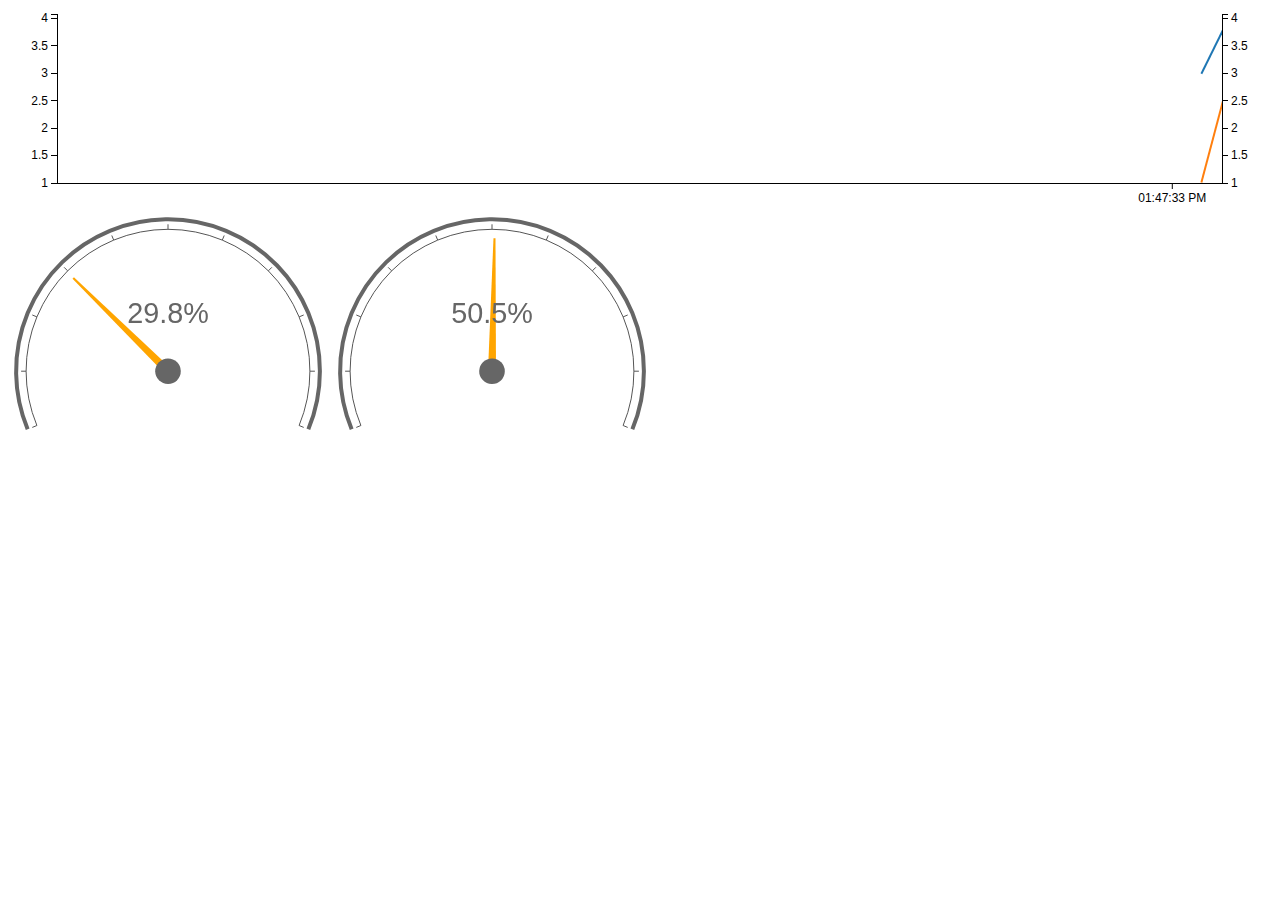
==== graphsample.html @ 5fa512af "initial commit" ====
<html>
    <head>
        <script src="https://ajax.googleapis.com/ajax/libs/jquery/1.11.1/jquery.min.js"></script>
        <script src="js/d3.min.js"></script>
        <script src="js/epoch.min.js"></script>
        <link rel="stylesheet" type="text/css" href="css/epoch.min.css">
        <style>
            .gauges .epoch {
                display: inline-block;
            }
        </style>
    </head>
    <body>
        <div id="area" class="epoch category10" style="height: 200px;"></div>
        <div class="gauges">
            <div id="gaugeChart"  class="epoch gauge-large" style="position: relative;"></div>
            <div id="gaugeChart2" class="epoch gauge-large" style="position: relative;"></div>
        </div>

        <script>
            <!-- line graph  -->
            idx = ((new Date()).getTime()/1000)|0;
            var data = [
              { label: 'Layer 1', values: [ {time: idx, y: 3}/*,{time: idx+1, y: 2}*/] },
              { label: 'Layer 2', values: [ {time: idx, y: 1}/*{time: idx+1, y: 3}*/] }
            ];
            
            var areaChartInstance = $('#area').epoch({
                type: 'time.line',
                data: data,
                axes: ['left', 'right', 'bottom']
            });
            
            var idx = 3;
            var nextData;
            
            function addData() {
                idx = ((new Date()).getTime()/1000)|0;
                //console.log("idx",idx);
                nextData = [
                   {time: idx, y: Math.random()*10},{time: idx, y: Math.random()*10}
                ];
                //console.dir(nextData[0]);
                areaChartInstance.push(nextData);    
            
                setTimeout(function() {
                    addData();
                },500);
            }
            addData();

            <!-- left hand side gauge  -->
            gaugeChartInstance = $('#gaugeChart').epoch({
              type: 'time.gauge',
              value: 0.5
            });
        
            var nextValue;
            function addValue() {
                nextValue = Math.random();
                gaugeChartInstance.push(nextValue);    
                setTimeout(function() {
                    addValue();
                }, 500);
            }
            addValue();

            <!-- right hand side gauge  -->
            gaugeChartInstance2 = $('#gaugeChart2').epoch({
              type: 'time.gauge',
              value: 0.5
            });
        
            var nextValue2;
            function addValue2() {
                nextValue2 = Math.random();
                gaugeChartInstance2.push(nextValue2);    
                setTimeout(function() {
                    addValue2();
                }, 500);
            }
            addValue2();
        </script>
    </body>
</html>
---- css/epoch.min.css ----
.epoch .axis path,.epoch .axis line{shape-rendering:crispEdges;}.epoch .axis.canvas .tick line{shape-rendering:geometricPrecision;}div#_canvas_css_reference{width:0;height:0;position:absolute;top:-1000px;left:-1000px;}div#_canvas_css_reference svg{position:absolute;width:0;height:0;top:-1000px;left:-1000px;}.epoch{font-family:"Helvetica Neue",Helvetica,Arial,sans-serif;font-size:12pt;}.epoch .axis path,.epoch .axis line{fill:none;stroke:#000;}.epoch .axis .tick text{font-size:9pt;}.epoch .line{fill:none;stroke-width:2px;}.epoch.sparklines .line{stroke-width:1px;}.epoch .area{stroke:none;}.epoch .arc.pie{stroke:#fff;stroke-width:1.5px;}.epoch .arc.pie text{stroke:none;fill:white;font-size:9pt;}.epoch .gauge-labels .value{text-anchor:middle;font-size:140%;fill:#666;}.epoch.gauge-tiny{width:120px;height:90px;}.epoch.gauge-tiny .gauge-labels .value{font-size:80%;}.epoch.gauge-tiny .gauge .arc.outer{stroke-width:2px;}.epoch.gauge-small{width:180px;height:135px;}.epoch.gauge-small .gauge-labels .value{font-size:120%;}.epoch.gauge-small .gauge .arc.outer{stroke-width:3px;}.epoch.gauge-medium{width:240px;height:180px;}.epoch.gauge-medium .gauge .arc.outer{stroke-width:3px;}.epoch.gauge-large{width:320px;height:240px;}.epoch.gauge-large .gauge-labels .value{font-size:180%;}.epoch .gauge .arc.outer{stroke-width:4px;stroke:#666;}.epoch .gauge .arc.inner{stroke-width:1px;stroke:#555;}.epoch .gauge .tick{stroke-width:1px;stroke:#555;}.epoch .gauge .needle{fill:orange;}.epoch .gauge .needle-base{fill:#666;}.epoch div.ref.category1,.epoch.category10 div.ref.category1{background-color:#1f77b4;}.epoch .category1 .line,.epoch.category10 .category1 .line{stroke:#1f77b4;}.epoch .category1 .area,.epoch .category1 .dot,.epoch.category10 .category1 .area,.epoch.category10 .category1 .dot{fill:#1f77b4;stroke:rgba(0, 0, 0, 0);}.epoch .arc.category1 path,.epoch.category10 .arc.category1 path{fill:#1f77b4;}.epoch .bar.category1,.epoch.category10 .bar.category1{fill:#1f77b4;}.epoch div.ref.category2,.epoch.category10 div.ref.category2{background-color:#ff7f0e;}.epoch .category2 .line,.epoch.category10 .category2 .line{stroke:#ff7f0e;}.epoch .category2 .area,.epoch .category2 .dot,.epoch.category10 .category2 .area,.epoch.category10 .category2 .dot{fill:#ff7f0e;stroke:rgba(0, 0, 0, 0);}.epoch .arc.category2 path,.epoch.category10 .arc.category2 path{fill:#ff7f0e;}.epoch .bar.category2,.epoch.category10 .bar.category2{fill:#ff7f0e;}.epoch div.ref.category3,.epoch.category10 div.ref.category3{background-color:#2ca02c;}.epoch .category3 .line,.epoch.category10 .category3 .line{stroke:#2ca02c;}.epoch .category3 .area,.epoch .category3 .dot,.epoch.category10 .category3 .area,.epoch.category10 .category3 .dot{fill:#2ca02c;stroke:rgba(0, 0, 0, 0);}.epoch .arc.category3 path,.epoch.category10 .arc.category3 path{fill:#2ca02c;}.epoch .bar.category3,.epoch.category10 .bar.category3{fill:#2ca02c;}.epoch div.ref.category4,.epoch.category10 div.ref.category4{background-color:#d62728;}.epoch .category4 .line,.epoch.category10 .category4 .line{stroke:#d62728;}.epoch .category4 .area,.epoch .category4 .dot,.epoch.category10 .category4 .area,.epoch.category10 .category4 .dot{fill:#d62728;stroke:rgba(0, 0, 0, 0);}.epoch .arc.category4 path,.epoch.category10 .arc.category4 path{fill:#d62728;}.epoch .bar.category4,.epoch.category10 .bar.category4{fill:#d62728;}.epoch div.ref.category5,.epoch.category10 div.ref.category5{background-color:#9467bd;}.epoch .category5 .line,.epoch.category10 .category5 .line{stroke:#9467bd;}.epoch .category5 .area,.epoch .category5 .dot,.epoch.category10 .category5 .area,.epoch.category10 .category5 .dot{fill:#9467bd;stroke:rgba(0, 0, 0, 0);}.epoch .arc.category5 path,.epoch.category10 .arc.category5 path{fill:#9467bd;}.epoch .bar.category5,.epoch.category10 .bar.category5{fill:#9467bd;}.epoch div.ref.category6,.epoch.category10 div.ref.category6{background-color:#8c564b;}.epoch .category6 .line,.epoch.category10 .category6 .line{stroke:#8c564b;}.epoch .category6 .area,.epoch .category6 .dot,.epoch.category10 .category6 .area,.epoch.category10 .category6 .dot{fill:#8c564b;stroke:rgba(0, 0, 0, 0);}.epoch .arc.category6 path,.epoch.category10 .arc.category6 path{fill:#8c564b;}.epoch .bar.category6,.epoch.category10 .bar.category6{fill:#8c564b;}.epoch div.ref.category7,.epoch.category10 div.ref.category7{background-color:#e377c2;}.epoch .category7 .line,.epoch.category10 .category7 .line{stroke:#e377c2;}.epoch .category7 .area,.epoch .category7 .dot,.epoch.category10 .category7 .area,.epoch.category10 .category7 .dot{fill:#e377c2;stroke:rgba(0, 0, 0, 0);}.epoch .arc.category7 path,.epoch.category10 .arc.category7 path{fill:#e377c2;}.epoch .bar.category7,.epoch.category10 .bar.category7{fill:#e377c2;}.epoch div.ref.category8,.epoch.category10 div.ref.category8{background-color:#7f7f7f;}.epoch .category8 .line,.epoch.category10 .category8 .line{stroke:#7f7f7f;}.epoch .category8 .area,.epoch .category8 .dot,.epoch.category10 .category8 .area,.epoch.category10 .category8 .dot{fill:#7f7f7f;stroke:rgba(0, 0, 0, 0);}.epoch .arc.category8 path,.epoch.category10 .arc.category8 path{fill:#7f7f7f;}.epoch .bar.category8,.epoch.category10 .bar.category8{fill:#7f7f7f;}.epoch div.ref.category9,.epoch.category10 div.ref.category9{background-color:#bcbd22;}.epoch .category9 .line,.epoch.category10 .category9 .line{stroke:#bcbd22;}.epoch .category9 .area,.epoch .category9 .dot,.epoch.category10 .category9 .area,.epoch.category10 .category9 .dot{fill:#bcbd22;stroke:rgba(0, 0, 0, 0);}.epoch .arc.category9 path,.epoch.category10 .arc.category9 path{fill:#bcbd22;}.epoch .bar.category9,.epoch.category10 .bar.category9{fill:#bcbd22;}.epoch div.ref.category10,.epoch.category10 div.ref.category10{background-color:#17becf;}.epoch .category10 .line,.epoch.category10 .category10 .line{stroke:#17becf;}.epoch .category10 .area,.epoch .category10 .dot,.epoch.category10 .category10 .area,.epoch.category10 .category10 .dot{fill:#17becf;stroke:rgba(0, 0, 0, 0);}.epoch .arc.category10 path,.epoch.category10 .arc.category10 path{fill:#17becf;}.epoch .bar.category10,.epoch.category10 .bar.category10{fill:#17becf;}.epoch.category20 div.ref.category1{background-color:#1f77b4;}.epoch.category20 .category1 .line{stroke:#1f77b4;}.epoch.category20 .category1 .area,.epoch.category20 .category1 .dot{fill:#1f77b4;stroke:rgba(0, 0, 0, 0);}.epoch.category20 .arc.category1 path{fill:#1f77b4;}.epoch.category20 .bar.category1{fill:#1f77b4;}.epoch.category20 div.ref.category2{background-color:#aec7e8;}.epoch.category20 .category2 .line{stroke:#aec7e8;}.epoch.category20 .category2 .area,.epoch.category20 .category2 .dot{fill:#aec7e8;stroke:rgba(0, 0, 0, 0);}.epoch.category20 .arc.category2 path{fill:#aec7e8;}.epoch.category20 .bar.category2{fill:#aec7e8;}.epoch.category20 div.ref.category3{background-color:#ff7f0e;}.epoch.category20 .category3 .line{stroke:#ff7f0e;}.epoch.category20 .category3 .area,.epoch.category20 .category3 .dot{fill:#ff7f0e;stroke:rgba(0, 0, 0, 0);}.epoch.category20 .arc.category3 path{fill:#ff7f0e;}.epoch.category20 .bar.category3{fill:#ff7f0e;}.epoch.category20 div.ref.category4{background-color:#ffbb78;}.epoch.category20 .category4 .line{stroke:#ffbb78;}.epoch.category20 .category4 .area,.epoch.category20 .category4 .dot{fill:#ffbb78;stroke:rgba(0, 0, 0, 0);}.epoch.category20 .arc.category4 path{fill:#ffbb78;}.epoch.category20 .bar.category4{fill:#ffbb78;}.epoch.category20 div.ref.category5{background-color:#2ca02c;}.epoch.category20 .category5 .line{stroke:#2ca02c;}.epoch.category20 .category5 .area,.epoch.category20 .category5 .dot{fill:#2ca02c;stroke:rgba(0, 0, 0, 0);}.epoch.category20 .arc.category5 path{fill:#2ca02c;}.epoch.category20 .bar.category5{fill:#2ca02c;}.epoch.category20 div.ref.category6{background-color:#98df8a;}.epoch.category20 .category6 .line{stroke:#98df8a;}.epoch.category20 .category6 .area,.epoch.category20 .category6 .dot{fill:#98df8a;stroke:rgba(0, 0, 0, 0);}.epoch.category20 .arc.category6 path{fill:#98df8a;}.epoch.category20 .bar.category6{fill:#98df8a;}.epoch.category20 div.ref.category7{background-color:#d62728;}.epoch.category20 .category7 .line{stroke:#d62728;}.epoch.category20 .category7 .area,.epoch.category20 .category7 .dot{fill:#d62728;stroke:rgba(0, 0, 0, 0);}.epoch.category20 .arc.category7 path{fill:#d62728;}.epoch.category20 .bar.category7{fill:#d62728;}.epoch.category20 div.ref.category8{background-color:#ff9896;}.epoch.category20 .category8 .line{stroke:#ff9896;}.epoch.category20 .category8 .area,.epoch.category20 .category8 .dot{fill:#ff9896;stroke:rgba(0, 0, 0, 0);}.epoch.category20 .arc.category8 path{fill:#ff9896;}.epoch.category20 .bar.category8{fill:#ff9896;}.epoch.category20 div.ref.category9{background-color:#9467bd;}.epoch.category20 .category9 .line{stroke:#9467bd;}.epoch.category20 .category9 .area,.epoch.category20 .category9 .dot{fill:#9467bd;stroke:rgba(0, 0, 0, 0);}.epoch.category20 .arc.category9 path{fill:#9467bd;}.epoch.category20 .bar.category9{fill:#9467bd;}.epoch.category20 div.ref.category10{background-color:#c5b0d5;}.epoch.category20 .category10 .line{stroke:#c5b0d5;}.epoch.category20 .category10 .area,.epoch.category20 .category10 .dot{fill:#c5b0d5;stroke:rgba(0, 0, 0, 0);}.epoch.category20 .arc.category10 path{fill:#c5b0d5;}.epoch.category20 .bar.category10{fill:#c5b0d5;}.epoch.category20 div.ref.category11{background-color:#8c564b;}.epoch.category20 .category11 .line{stroke:#8c564b;}.epoch.category20 .category11 .area,.epoch.category20 .category11 .dot{fill:#8c564b;stroke:rgba(0, 0, 0, 0);}.epoch.category20 .arc.category11 path{fill:#8c564b;}.epoch.category20 .bar.category11{fill:#8c564b;}.epoch.category20 div.ref.category12{background-color:#c49c94;}.epoch.category20 .category12 .line{stroke:#c49c94;}.epoch.category20 .category12 .area,.epoch.category20 .category12 .dot{fill:#c49c94;stroke:rgba(0, 0, 0, 0);}.epoch.category20 .arc.category12 path{fill:#c49c94;}.epoch.category20 .bar.category12{fill:#c49c94;}.epoch.category20 div.ref.category13{background-color:#e377c2;}.epoch.category20 .category13 .line{stroke:#e377c2;}.epoch.category20 .category13 .area,.epoch.category20 .category13 .dot{fill:#e377c2;stroke:rgba(0, 0, 0, 0);}.epoch.category20 .arc.category13 path{fill:#e377c2;}.epoch.category20 .bar.category13{fill:#e377c2;}.epoch.category20 div.ref.category14{background-color:#f7b6d2;}.epoch.category20 .category14 .line{stroke:#f7b6d2;}.epoch.category20 .category14 .area,.epoch.category20 .category14 .dot{fill:#f7b6d2;stroke:rgba(0, 0, 0, 0);}.epoch.category20 .arc.category14 path{fill:#f7b6d2;}.epoch.category20 .bar.category14{fill:#f7b6d2;}.epoch.category20 div.ref.category15{background-color:#7f7f7f;}.epoch.category20 .category15 .line{stroke:#7f7f7f;}.epoch.category20 .category15 .area,.epoch.category20 .category15 .dot{fill:#7f7f7f;stroke:rgba(0, 0, 0, 0);}.epoch.category20 .arc.category15 path{fill:#7f7f7f;}.epoch.category20 .bar.category15{fill:#7f7f7f;}.epoch.category20 div.ref.category16{background-color:#c7c7c7;}.epoch.category20 .category16 .line{stroke:#c7c7c7;}.epoch.category20 .category16 .area,.epoch.category20 .category16 .dot{fill:#c7c7c7;stroke:rgba(0, 0, 0, 0);}.epoch.category20 .arc.category16 path{fill:#c7c7c7;}.epoch.category20 .bar.category16{fill:#c7c7c7;}.epoch.category20 div.ref.category17{background-color:#bcbd22;}.epoch.category20 .category17 .line{stroke:#bcbd22;}.epoch.category20 .category17 .area,.epoch.category20 .category17 .dot{fill:#bcbd22;stroke:rgba(0, 0, 0, 0);}.epoch.category20 .arc.category17 path{fill:#bcbd22;}.epoch.category20 .bar.category17{fill:#bcbd22;}.epoch.category20 div.ref.category18{background-color:#dbdb8d;}.epoch.category20 .category18 .line{stroke:#dbdb8d;}.epoch.category20 .category18 .area,.epoch.category20 .category18 .dot{fill:#dbdb8d;stroke:rgba(0, 0, 0, 0);}.epoch.category20 .arc.category18 path{fill:#dbdb8d;}.epoch.category20 .bar.category18{fill:#dbdb8d;}.epoch.category20 div.ref.category19{background-color:#17becf;}.epoch.category20 .category19 .line{stroke:#17becf;}.epoch.category20 .category19 .area,.epoch.category20 .category19 .dot{fill:#17becf;stroke:rgba(0, 0, 0, 0);}.epoch.category20 .arc.category19 path{fill:#17becf;}.epoch.category20 .bar.category19{fill:#17becf;}.epoch.category20 div.ref.category20{background-color:#9edae5;}.epoch.category20 .category20 .line{stroke:#9edae5;}.epoch.category20 .category20 .area,.epoch.category20 .category20 .dot{fill:#9edae5;stroke:rgba(0, 0, 0, 0);}.epoch.category20 .arc.category20 path{fill:#9edae5;}.epoch.category20 .bar.category20{fill:#9edae5;}.epoch.category20b div.ref.category1{background-color:#393b79;}.epoch.category20b .category1 .line{stroke:#393b79;}.epoch.category20b .category1 .area,.epoch.category20b .category1 .dot{fill:#393b79;stroke:rgba(0, 0, 0, 0);}.epoch.category20b .arc.category1 path{fill:#393b79;}.epoch.category20b .bar.category1{fill:#393b79;}.epoch.category20b div.ref.category2{background-color:#5254a3;}.epoch.category20b .category2 .line{stroke:#5254a3;}.epoch.category20b .category2 .area,.epoch.category20b .category2 .dot{fill:#5254a3;stroke:rgba(0, 0, 0, 0);}.epoch.category20b .arc.category2 path{fill:#5254a3;}.epoch.category20b .bar.category2{fill:#5254a3;}.epoch.category20b div.ref.category3{background-color:#6b6ecf;}.epoch.category20b .category3 .line{stroke:#6b6ecf;}.epoch.category20b .category3 .area,.epoch.category20b .category3 .dot{fill:#6b6ecf;stroke:rgba(0, 0, 0, 0);}.epoch.category20b .arc.category3 path{fill:#6b6ecf;}.epoch.category20b .bar.category3{fill:#6b6ecf;}.epoch.category20b div.ref.category4{background-color:#9c9ede;}.epoch.category20b .category4 .line{stroke:#9c9ede;}.epoch.category20b .category4 .area,.epoch.category20b .category4 .dot{fill:#9c9ede;stroke:rgba(0, 0, 0, 0);}.epoch.category20b .arc.category4 path{fill:#9c9ede;}.epoch.category20b .bar.category4{fill:#9c9ede;}.epoch.category20b div.ref.category5{background-color:#637939;}.epoch.category20b .category5 .line{stroke:#637939;}.epoch.category20b .category5 .area,.epoch.category20b .category5 .dot{fill:#637939;stroke:rgba(0, 0, 0, 0);}.epoch.category20b .arc.category5 path{fill:#637939;}.epoch.category20b .bar.category5{fill:#637939;}.epoch.category20b div.ref.category6{background-color:#8ca252;}.epoch.category20b .category6 .line{stroke:#8ca252;}.epoch.category20b .category6 .area,.epoch.category20b .category6 .dot{fill:#8ca252;stroke:rgba(0, 0, 0, 0);}.epoch.category20b .arc.category6 path{fill:#8ca252;}.epoch.category20b .bar.category6{fill:#8ca252;}.epoch.category20b div.ref.category7{background-color:#b5cf6b;}.epoch.category20b .category7 .line{stroke:#b5cf6b;}.epoch.category20b .category7 .area,.epoch.category20b .category7 .dot{fill:#b5cf6b;stroke:rgba(0, 0, 0, 0);}.epoch.category20b .arc.category7 path{fill:#b5cf6b;}.epoch.category20b .bar.category7{fill:#b5cf6b;}.epoch.category20b div.ref.category8{background-color:#cedb9c;}.epoch.category20b .category8 .line{stroke:#cedb9c;}.epoch.category20b .category8 .area,.epoch.category20b .category8 .dot{fill:#cedb9c;stroke:rgba(0, 0, 0, 0);}.epoch.category20b .arc.category8 path{fill:#cedb9c;}.epoch.category20b .bar.category8{fill:#cedb9c;}.epoch.category20b div.ref.category9{background-color:#8c6d31;}.epoch.category20b .category9 .line{stroke:#8c6d31;}.epoch.category20b .category9 .area,.epoch.category20b .category9 .dot{fill:#8c6d31;stroke:rgba(0, 0, 0, 0);}.epoch.category20b .arc.category9 path{fill:#8c6d31;}.epoch.category20b .bar.category9{fill:#8c6d31;}.epoch.category20b div.ref.category10{background-color:#bd9e39;}.epoch.category20b .category10 .line{stroke:#bd9e39;}.epoch.category20b .category10 .area,.epoch.category20b .category10 .dot{fill:#bd9e39;stroke:rgba(0, 0, 0, 0);}.epoch.category20b .arc.category10 path{fill:#bd9e39;}.epoch.category20b .bar.category10{fill:#bd9e39;}.epoch.category20b div.ref.category11{background-color:#e7ba52;}.epoch.category20b .category11 .line{stroke:#e7ba52;}.epoch.category20b .category11 .area,.epoch.category20b .category11 .dot{fill:#e7ba52;stroke:rgba(0, 0, 0, 0);}.epoch.category20b .arc.category11 path{fill:#e7ba52;}.epoch.category20b .bar.category11{fill:#e7ba52;}.epoch.category20b div.ref.category12{background-color:#e7cb94;}.epoch.category20b .category12 .line{stroke:#e7cb94;}.epoch.category20b .category12 .area,.epoch.category20b .category12 .dot{fill:#e7cb94;stroke:rgba(0, 0, 0, 0);}.epoch.category20b .arc.category12 path{fill:#e7cb94;}.epoch.category20b .bar.category12{fill:#e7cb94;}.epoch.category20b div.ref.category13{background-color:#843c39;}.epoch.category20b .category13 .line{stroke:#843c39;}.epoch.category20b .category13 .area,.epoch.category20b .category13 .dot{fill:#843c39;stroke:rgba(0, 0, 0, 0);}.epoch.category20b .arc.category13 path{fill:#843c39;}.epoch.category20b .bar.category13{fill:#843c39;}.epoch.category20b div.ref.category14{background-color:#ad494a;}.epoch.category20b .category14 .line{stroke:#ad494a;}.epoch.category20b .category14 .area,.epoch.category20b .category14 .dot{fill:#ad494a;stroke:rgba(0, 0, 0, 0);}.epoch.category20b .arc.category14 path{fill:#ad494a;}.epoch.category20b .bar.category14{fill:#ad494a;}.epoch.category20b div.ref.category15{background-color:#d6616b;}.epoch.category20b .category15 .line{stroke:#d6616b;}.epoch.category20b .category15 .area,.epoch.category20b .category15 .dot{fill:#d6616b;stroke:rgba(0, 0, 0, 0);}.epoch.category20b .arc.category15 path{fill:#d6616b;}.epoch.category20b .bar.category15{fill:#d6616b;}.epoch.category20b div.ref.category16{background-color:#e7969c;}.epoch.category20b .category16 .line{stroke:#e7969c;}.epoch.category20b .category16 .area,.epoch.category20b .category16 .dot{fill:#e7969c;stroke:rgba(0, 0, 0, 0);}.epoch.category20b .arc.category16 path{fill:#e7969c;}.epoch.category20b .bar.category16{fill:#e7969c;}.epoch.category20b div.ref.category17{background-color:#7b4173;}.epoch.category20b .category17 .line{stroke:#7b4173;}.epoch.category20b .category17 .area,.epoch.category20b .category17 .dot{fill:#7b4173;stroke:rgba(0, 0, 0, 0);}.epoch.category20b .arc.category17 path{fill:#7b4173;}.epoch.category20b .bar.category17{fill:#7b4173;}.epoch.category20b div.ref.category18{background-color:#a55194;}.epoch.category20b .category18 .line{stroke:#a55194;}.epoch.category20b .category18 .area,.epoch.category20b .category18 .dot{fill:#a55194;stroke:rgba(0, 0, 0, 0);}.epoch.category20b .arc.category18 path{fill:#a55194;}.epoch.category20b .bar.category18{fill:#a55194;}.epoch.category20b div.ref.category19{background-color:#ce6dbd;}.epoch.category20b .category19 .line{stroke:#ce6dbd;}.epoch.category20b .category19 .area,.epoch.category20b .category19 .dot{fill:#ce6dbd;stroke:rgba(0, 0, 0, 0);}.epoch.category20b .arc.category19 path{fill:#ce6dbd;}.epoch.category20b .bar.category19{fill:#ce6dbd;}.epoch.category20b div.ref.category20{background-color:#de9ed6;}.epoch.category20b .category20 .line{stroke:#de9ed6;}.epoch.category20b .category20 .area,.epoch.category20b .category20 .dot{fill:#de9ed6;stroke:rgba(0, 0, 0, 0);}.epoch.category20b .arc.category20 path{fill:#de9ed6;}.epoch.category20b .bar.category20{fill:#de9ed6;}.epoch.category20c div.ref.category1{background-color:#3182bd;}.epoch.category20c .category1 .line{stroke:#3182bd;}.epoch.category20c .category1 .area,.epoch.category20c .category1 .dot{fill:#3182bd;stroke:rgba(0, 0, 0, 0);}.epoch.category20c .arc.category1 path{fill:#3182bd;}.epoch.category20c .bar.category1{fill:#3182bd;}.epoch.category20c div.ref.category2{background-color:#6baed6;}.epoch.category20c .category2 .line{stroke:#6baed6;}.epoch.category20c .category2 .area,.epoch.category20c .category2 .dot{fill:#6baed6;stroke:rgba(0, 0, 0, 0);}.epoch.category20c .arc.category2 path{fill:#6baed6;}.epoch.category20c .bar.category2{fill:#6baed6;}.epoch.category20c div.ref.category3{background-color:#9ecae1;}.epoch.category20c .category3 .line{stroke:#9ecae1;}.epoch.category20c .category3 .area,.epoch.category20c .category3 .dot{fill:#9ecae1;stroke:rgba(0, 0, 0, 0);}.epoch.category20c .arc.category3 path{fill:#9ecae1;}.epoch.category20c .bar.category3{fill:#9ecae1;}.epoch.category20c div.ref.category4{background-color:#c6dbef;}.epoch.category20c .category4 .line{stroke:#c6dbef;}.epoch.category20c .category4 .area,.epoch.category20c .category4 .dot{fill:#c6dbef;stroke:rgba(0, 0, 0, 0);}.epoch.category20c .arc.category4 path{fill:#c6dbef;}.epoch.category20c .bar.category4{fill:#c6dbef;}.epoch.category20c div.ref.category5{background-color:#e6550d;}.epoch.category20c .category5 .line{stroke:#e6550d;}.epoch.category20c .category5 .area,.epoch.category20c .category5 .dot{fill:#e6550d;stroke:rgba(0, 0, 0, 0);}.epoch.category20c .arc.category5 path{fill:#e6550d;}.epoch.category20c .bar.category5{fill:#e6550d;}.epoch.category20c div.ref.category6{background-color:#fd8d3c;}.epoch.category20c .category6 .line{stroke:#fd8d3c;}.epoch.category20c .category6 .area,.epoch.category20c .category6 .dot{fill:#fd8d3c;stroke:rgba(0, 0, 0, 0);}.epoch.category20c .arc.category6 path{fill:#fd8d3c;}.epoch.category20c .bar.category6{fill:#fd8d3c;}.epoch.category20c div.ref.category7{background-color:#fdae6b;}.epoch.category20c .category7 .line{stroke:#fdae6b;}.epoch.category20c .category7 .area,.epoch.category20c .category7 .dot{fill:#fdae6b;stroke:rgba(0, 0, 0, 0);}.epoch.category20c .arc.category7 path{fill:#fdae6b;}.epoch.category20c .bar.category7{fill:#fdae6b;}.epoch.category20c div.ref.category8{background-color:#fdd0a2;}.epoch.category20c .category8 .line{stroke:#fdd0a2;}.epoch.category20c .category8 .area,.epoch.category20c .category8 .dot{fill:#fdd0a2;stroke:rgba(0, 0, 0, 0);}.epoch.category20c .arc.category8 path{fill:#fdd0a2;}.epoch.category20c .bar.category8{fill:#fdd0a2;}.epoch.category20c div.ref.category9{background-color:#31a354;}.epoch.category20c .category9 .line{stroke:#31a354;}.epoch.category20c .category9 .area,.epoch.category20c .category9 .dot{fill:#31a354;stroke:rgba(0, 0, 0, 0);}.epoch.category20c .arc.category9 path{fill:#31a354;}.epoch.category20c .bar.category9{fill:#31a354;}.epoch.category20c div.ref.category10{background-color:#74c476;}.epoch.category20c .category10 .line{stroke:#74c476;}.epoch.category20c .category10 .area,.epoch.category20c .category10 .dot{fill:#74c476;stroke:rgba(0, 0, 0, 0);}.epoch.category20c .arc.category10 path{fill:#74c476;}.epoch.category20c .bar.category10{fill:#74c476;}.epoch.category20c div.ref.category11{background-color:#a1d99b;}.epoch.category20c .category11 .line{stroke:#a1d99b;}.epoch.category20c .category11 .area,.epoch.category20c .category11 .dot{fill:#a1d99b;stroke:rgba(0, 0, 0, 0);}.epoch.category20c .arc.category11 path{fill:#a1d99b;}.epoch.category20c .bar.category11{fill:#a1d99b;}.epoch.category20c div.ref.category12{background-color:#c7e9c0;}.epoch.category20c .category12 .line{stroke:#c7e9c0;}.epoch.category20c .category12 .area,.epoch.category20c .category12 .dot{fill:#c7e9c0;stroke:rgba(0, 0, 0, 0);}.epoch.category20c .arc.category12 path{fill:#c7e9c0;}.epoch.category20c .bar.category12{fill:#c7e9c0;}.epoch.category20c div.ref.category13{background-color:#756bb1;}.epoch.category20c .category13 .line{stroke:#756bb1;}.epoch.category20c .category13 .area,.epoch.category20c .category13 .dot{fill:#756bb1;stroke:rgba(0, 0, 0, 0);}.epoch.category20c .arc.category13 path{fill:#756bb1;}.epoch.category20c .bar.category13{fill:#756bb1;}.epoch.category20c div.ref.category14{background-color:#9e9ac8;}.epoch.category20c .category14 .line{stroke:#9e9ac8;}.epoch.category20c .category14 .area,.epoch.category20c .category14 .dot{fill:#9e9ac8;stroke:rgba(0, 0, 0, 0);}.epoch.category20c .arc.category14 path{fill:#9e9ac8;}.epoch.category20c .bar.category14{fill:#9e9ac8;}.epoch.category20c div.ref.category15{background-color:#bcbddc;}.epoch.category20c .category15 .line{stroke:#bcbddc;}.epoch.category20c .category15 .area,.epoch.category20c .category15 .dot{fill:#bcbddc;stroke:rgba(0, 0, 0, 0);}.epoch.category20c .arc.category15 path{fill:#bcbddc;}.epoch.category20c .bar.category15{fill:#bcbddc;}.epoch.category20c div.ref.category16{background-color:#dadaeb;}.epoch.category20c .category16 .line{stroke:#dadaeb;}.epoch.category20c .category16 .area,.epoch.category20c .category16 .dot{fill:#dadaeb;stroke:rgba(0, 0, 0, 0);}.epoch.category20c .arc.category16 path{fill:#dadaeb;}.epoch.category20c .bar.category16{fill:#dadaeb;}.epoch.category20c div.ref.category17{background-color:#636363;}.epoch.category20c .category17 .line{stroke:#636363;}.epoch.category20c .category17 .area,.epoch.category20c .category17 .dot{fill:#636363;stroke:rgba(0, 0, 0, 0);}.epoch.category20c .arc.category17 path{fill:#636363;}.epoch.category20c .bar.category17{fill:#636363;}.epoch.category20c div.ref.category18{background-color:#969696;}.epoch.category20c .category18 .line{stroke:#969696;}.epoch.category20c .category18 .area,.epoch.category20c .category18 .dot{fill:#969696;stroke:rgba(0, 0, 0, 0);}.epoch.category20c .arc.category18 path{fill:#969696;}.epoch.category20c .bar.category18{fill:#969696;}.epoch.category20c div.ref.category19{background-color:#bdbdbd;}.epoch.category20c .category19 .line{stroke:#bdbdbd;}.epoch.category20c .category19 .area,.epoch.category20c .category19 .dot{fill:#bdbdbd;stroke:rgba(0, 0, 0, 0);}.epoch.category20c .arc.category19 path{fill:#bdbdbd;}.epoch.category20c .bar.category19{fill:#bdbdbd;}.epoch.category20c div.ref.category20{background-color:#d9d9d9;}.epoch.category20c .category20 .line{stroke:#d9d9d9;}.epoch.category20c .category20 .area,.epoch.category20c .category20 .dot{fill:#d9d9d9;stroke:rgba(0, 0, 0, 0);}.epoch.category20c .arc.category20 path{fill:#d9d9d9;}.epoch.category20c .bar.category20{fill:#d9d9d9;}.epoch .category1 .bucket,.epoch.heatmap5 .category1 .bucket{fill:#1f77b4;}.epoch .category2 .bucket,.epoch.heatmap5 .category2 .bucket{fill:#2ca02c;}.epoch .category3 .bucket,.epoch.heatmap5 .category3 .bucket{fill:#d62728;}.epoch .category4 .bucket,.epoch.heatmap5 .category4 .bucket{fill:#8c564b;}.epoch .category5 .bucket,.epoch.heatmap5 .category5 .bucket{fill:#7f7f7f;}.epoch-theme-dark .epoch .axis path,.epoch-theme-dark .epoch .axis line{stroke:#d0d0d0;}.epoch-theme-dark .epoch .axis .tick text{fill:#d0d0d0;}.epoch-theme-dark .arc.pie{stroke:#333;}.epoch-theme-dark .arc.pie text{fill:#333;}.epoch-theme-dark .epoch .gauge-labels .value{fill:#BBB;}.epoch-theme-dark .epoch .gauge .arc.outer{stroke:#999;}.epoch-theme-dark .epoch .gauge .arc.inner{stroke:#AAA;}.epoch-theme-dark .epoch .gauge .tick{stroke:#AAA;}.epoch-theme-dark .epoch .gauge .needle{fill:#F3DE88;}.epoch-theme-dark .epoch .gauge .needle-base{fill:#999;}.epoch-theme-dark .epoch div.ref.category1,.epoch-theme-dark .epoch.category10 div.ref.category1{background-color:#909CFF;}.epoch-theme-dark .epoch .category1 .line,.epoch-theme-dark .epoch.category10 .category1 .line{stroke:#909CFF;}.epoch-theme-dark .epoch .category1 .area,.epoch-theme-dark .epoch .category1 .dot,.epoch-theme-dark .epoch.category10 .category1 .area,.epoch-theme-dark .epoch.category10 .category1 .dot{fill:#909CFF;stroke:rgba(0, 0, 0, 0);}.epoch-theme-dark .epoch .arc.category1 path,.epoch-theme-dark .epoch.category10 .arc.category1 path{fill:#909CFF;}.epoch-theme-dark .epoch .bar.category1,.epoch-theme-dark .epoch.category10 .bar.category1{fill:#909CFF;}.epoch-theme-dark .epoch div.ref.category2,.epoch-theme-dark .epoch.category10 div.ref.category2{background-color:#FFAC89;}.epoch-theme-dark .epoch .category2 .line,.epoch-theme-dark .epoch.category10 .category2 .line{stroke:#FFAC89;}.epoch-theme-dark .epoch .category2 .area,.epoch-theme-dark .epoch .category2 .dot,.epoch-theme-dark .epoch.category10 .category2 .area,.epoch-theme-dark .epoch.category10 .category2 .dot{fill:#FFAC89;stroke:rgba(0, 0, 0, 0);}.epoch-theme-dark .epoch .arc.category2 path,.epoch-theme-dark .epoch.category10 .arc.category2 path{fill:#FFAC89;}.epoch-theme-dark .epoch .bar.category2,.epoch-theme-dark .epoch.category10 .bar.category2{fill:#FFAC89;}.epoch-theme-dark .epoch div.ref.category3,.epoch-theme-dark .epoch.category10 div.ref.category3{background-color:#E889E8;}.epoch-theme-dark .epoch .category3 .line,.epoch-theme-dark .epoch.category10 .category3 .line{stroke:#E889E8;}.epoch-theme-dark .epoch .category3 .area,.epoch-theme-dark .epoch .category3 .dot,.epoch-theme-dark .epoch.category10 .category3 .area,.epoch-theme-dark .epoch.category10 .category3 .dot{fill:#E889E8;stroke:rgba(0, 0, 0, 0);}.epoch-theme-dark .epoch .arc.category3 path,.epoch-theme-dark .epoch.category10 .arc.category3 path{fill:#E889E8;}.epoch-theme-dark .epoch .bar.category3,.epoch-theme-dark .epoch.category10 .bar.category3{fill:#E889E8;}.epoch-theme-dark .epoch div.ref.category4,.epoch-theme-dark .epoch.category10 div.ref.category4{background-color:#78E8D3;}.epoch-theme-dark .epoch .category4 .line,.epoch-theme-dark .epoch.category10 .category4 .line{stroke:#78E8D3;}.epoch-theme-dark .epoch .category4 .area,.epoch-theme-dark .epoch .category4 .dot,.epoch-theme-dark .epoch.category10 .category4 .area,.epoch-theme-dark .epoch.category10 .category4 .dot{fill:#78E8D3;stroke:rgba(0, 0, 0, 0);}.epoch-theme-dark .epoch .arc.category4 path,.epoch-theme-dark .epoch.category10 .arc.category4 path{fill:#78E8D3;}.epoch-theme-dark .epoch .bar.category4,.epoch-theme-dark .epoch.category10 .bar.category4{fill:#78E8D3;}.epoch-theme-dark .epoch div.ref.category5,.epoch-theme-dark .epoch.category10 div.ref.category5{background-color:#C2FF97;}.epoch-theme-dark .epoch .category5 .line,.epoch-theme-dark .epoch.category10 .category5 .line{stroke:#C2FF97;}.epoch-theme-dark .epoch .category5 .area,.epoch-theme-dark .epoch .category5 .dot,.epoch-theme-dark .epoch.category10 .category5 .area,.epoch-theme-dark .epoch.category10 .category5 .dot{fill:#C2FF97;stroke:rgba(0, 0, 0, 0);}.epoch-theme-dark .epoch .arc.category5 path,.epoch-theme-dark .epoch.category10 .arc.category5 path{fill:#C2FF97;}.epoch-theme-dark .epoch .bar.category5,.epoch-theme-dark .epoch.category10 .bar.category5{fill:#C2FF97;}.epoch-theme-dark .epoch div.ref.category6,.epoch-theme-dark .epoch.category10 div.ref.category6{background-color:#B7BCD1;}.epoch-theme-dark .epoch .category6 .line,.epoch-theme-dark .epoch.category10 .category6 .line{stroke:#B7BCD1;}.epoch-theme-dark .epoch .category6 .area,.epoch-theme-dark .epoch .category6 .dot,.epoch-theme-dark .epoch.category10 .category6 .area,.epoch-theme-dark .epoch.category10 .category6 .dot{fill:#B7BCD1;stroke:rgba(0, 0, 0, 0);}.epoch-theme-dark .epoch .arc.category6 path,.epoch-theme-dark .epoch.category10 .arc.category6 path{fill:#B7BCD1;}.epoch-theme-dark .epoch .bar.category6,.epoch-theme-dark .epoch.category10 .bar.category6{fill:#B7BCD1;}.epoch-theme-dark .epoch div.ref.category7,.epoch-theme-dark .epoch.category10 div.ref.category7{background-color:#FF857F;}.epoch-theme-dark .epoch .category7 .line,.epoch-theme-dark .epoch.category10 .category7 .line{stroke:#FF857F;}.epoch-theme-dark .epoch .category7 .area,.epoch-theme-dark .epoch .category7 .dot,.epoch-theme-dark .epoch.category10 .category7 .area,.epoch-theme-dark .epoch.category10 .category7 .dot{fill:#FF857F;stroke:rgba(0, 0, 0, 0);}.epoch-theme-dark .epoch .arc.category7 path,.epoch-theme-dark .epoch.category10 .arc.category7 path{fill:#FF857F;}.epoch-theme-dark .epoch .bar.category7,.epoch-theme-dark .epoch.category10 .bar.category7{fill:#FF857F;}.epoch-theme-dark .epoch div.ref.category8,.epoch-theme-dark .epoch.category10 div.ref.category8{background-color:#F3DE88;}.epoch-theme-dark .epoch .category8 .line,.epoch-theme-dark .epoch.category10 .category8 .line{stroke:#F3DE88;}.epoch-theme-dark .epoch .category8 .area,.epoch-theme-dark .epoch .category8 .dot,.epoch-theme-dark .epoch.category10 .category8 .area,.epoch-theme-dark .epoch.category10 .category8 .dot{fill:#F3DE88;stroke:rgba(0, 0, 0, 0);}.epoch-theme-dark .epoch .arc.category8 path,.epoch-theme-dark .epoch.category10 .arc.category8 path{fill:#F3DE88;}.epoch-theme-dark .epoch .bar.category8,.epoch-theme-dark .epoch.category10 .bar.category8{fill:#F3DE88;}.epoch-theme-dark .epoch div.ref.category9,.epoch-theme-dark .epoch.category10 div.ref.category9{background-color:#C9935E;}.epoch-theme-dark .epoch .category9 .line,.epoch-theme-dark .epoch.category10 .category9 .line{stroke:#C9935E;}.epoch-theme-dark .epoch .category9 .area,.epoch-theme-dark .epoch .category9 .dot,.epoch-theme-dark .epoch.category10 .category9 .area,.epoch-theme-dark .epoch.category10 .category9 .dot{fill:#C9935E;stroke:rgba(0, 0, 0, 0);}.epoch-theme-dark .epoch .arc.category9 path,.epoch-theme-dark .epoch.category10 .arc.category9 path{fill:#C9935E;}.epoch-theme-dark .epoch .bar.category9,.epoch-theme-dark .epoch.category10 .bar.category9{fill:#C9935E;}.epoch-theme-dark .epoch div.ref.category10,.epoch-theme-dark .epoch.category10 div.ref.category10{background-color:#A488FF;}.epoch-theme-dark .epoch .category10 .line,.epoch-theme-dark .epoch.category10 .category10 .line{stroke:#A488FF;}.epoch-theme-dark .epoch .category10 .area,.epoch-theme-dark .epoch .category10 .dot,.epoch-theme-dark .epoch.category10 .category10 .area,.epoch-theme-dark .epoch.category10 .category10 .dot{fill:#A488FF;stroke:rgba(0, 0, 0, 0);}.epoch-theme-dark .epoch .arc.category10 path,.epoch-theme-dark .epoch.category10 .arc.category10 path{fill:#A488FF;}.epoch-theme-dark .epoch .bar.category10,.epoch-theme-dark .epoch.category10 .bar.category10{fill:#A488FF;}.epoch-theme-dark .epoch.category20 div.ref.category1{background-color:#909CFF;}.epoch-theme-dark .epoch.category20 .category1 .line{stroke:#909CFF;}.epoch-theme-dark .epoch.category20 .category1 .area,.epoch-theme-dark .epoch.category20 .category1 .dot{fill:#909CFF;stroke:rgba(0, 0, 0, 0);}.epoch-theme-dark .epoch.category20 .arc.category1 path{fill:#909CFF;}.epoch-theme-dark .epoch.category20 .bar.category1{fill:#909CFF;}.epoch-theme-dark .epoch.category20 div.ref.category2{background-color:#626AAD;}.epoch-theme-dark .epoch.category20 .category2 .line{stroke:#626AAD;}.epoch-theme-dark .epoch.category20 .category2 .area,.epoch-theme-dark .epoch.category20 .category2 .dot{fill:#626AAD;stroke:rgba(0, 0, 0, 0);}.epoch-theme-dark .epoch.category20 .arc.category2 path{fill:#626AAD;}.epoch-theme-dark .epoch.category20 .bar.category2{fill:#626AAD;}.epoch-theme-dark .epoch.category20 div.ref.category3{background-color:#FFAC89;}.epoch-theme-dark .epoch.category20 .category3 .line{stroke:#FFAC89;}.epoch-theme-dark .epoch.category20 .category3 .area,.epoch-theme-dark .epoch.category20 .category3 .dot{fill:#FFAC89;stroke:rgba(0, 0, 0, 0);}.epoch-theme-dark .epoch.category20 .arc.category3 path{fill:#FFAC89;}.epoch-theme-dark .epoch.category20 .bar.category3{fill:#FFAC89;}.epoch-theme-dark .epoch.category20 div.ref.category4{background-color:#BD7F66;}.epoch-theme-dark .epoch.category20 .category4 .line{stroke:#BD7F66;}.epoch-theme-dark .epoch.category20 .category4 .area,.epoch-theme-dark .epoch.category20 .category4 .dot{fill:#BD7F66;stroke:rgba(0, 0, 0, 0);}.epoch-theme-dark .epoch.category20 .arc.category4 path{fill:#BD7F66;}.epoch-theme-dark .epoch.category20 .bar.category4{fill:#BD7F66;}.epoch-theme-dark .epoch.category20 div.ref.category5{background-color:#E889E8;}.epoch-theme-dark .epoch.category20 .category5 .line{stroke:#E889E8;}.epoch-theme-dark .epoch.category20 .category5 .area,.epoch-theme-dark .epoch.category20 .category5 .dot{fill:#E889E8;stroke:rgba(0, 0, 0, 0);}.epoch-theme-dark .epoch.category20 .arc.category5 path{fill:#E889E8;}.epoch-theme-dark .epoch.category20 .bar.category5{fill:#E889E8;}.epoch-theme-dark .epoch.category20 div.ref.category6{background-color:#995A99;}.epoch-theme-dark .epoch.category20 .category6 .line{stroke:#995A99;}.epoch-theme-dark .epoch.category20 .category6 .area,.epoch-theme-dark .epoch.category20 .category6 .dot{fill:#995A99;stroke:rgba(0, 0, 0, 0);}.epoch-theme-dark .epoch.category20 .arc.category6 path{fill:#995A99;}.epoch-theme-dark .epoch.category20 .bar.category6{fill:#995A99;}.epoch-theme-dark .epoch.category20 div.ref.category7{background-color:#78E8D3;}.epoch-theme-dark .epoch.category20 .category7 .line{stroke:#78E8D3;}.epoch-theme-dark .epoch.category20 .category7 .area,.epoch-theme-dark .epoch.category20 .category7 .dot{fill:#78E8D3;stroke:rgba(0, 0, 0, 0);}.epoch-theme-dark .epoch.category20 .arc.category7 path{fill:#78E8D3;}.epoch-theme-dark .epoch.category20 .bar.category7{fill:#78E8D3;}.epoch-theme-dark .epoch.category20 div.ref.category8{background-color:#4F998C;}.epoch-theme-dark .epoch.category20 .category8 .line{stroke:#4F998C;}.epoch-theme-dark .epoch.category20 .category8 .area,.epoch-theme-dark .epoch.category20 .category8 .dot{fill:#4F998C;stroke:rgba(0, 0, 0, 0);}.epoch-theme-dark .epoch.category20 .arc.category8 path{fill:#4F998C;}.epoch-theme-dark .epoch.category20 .bar.category8{fill:#4F998C;}.epoch-theme-dark .epoch.category20 div.ref.category9{background-color:#C2FF97;}.epoch-theme-dark .epoch.category20 .category9 .line{stroke:#C2FF97;}.epoch-theme-dark .epoch.category20 .category9 .area,.epoch-theme-dark .epoch.category20 .category9 .dot{fill:#C2FF97;stroke:rgba(0, 0, 0, 0);}.epoch-theme-dark .epoch.category20 .arc.category9 path{fill:#C2FF97;}.epoch-theme-dark .epoch.category20 .bar.category9{fill:#C2FF97;}.epoch-theme-dark .epoch.category20 div.ref.category10{background-color:#789E5E;}.epoch-theme-dark .epoch.category20 .category10 .line{stroke:#789E5E;}.epoch-theme-dark .epoch.category20 .category10 .area,.epoch-theme-dark .epoch.category20 .category10 .dot{fill:#789E5E;stroke:rgba(0, 0, 0, 0);}.epoch-theme-dark .epoch.category20 .arc.category10 path{fill:#789E5E;}.epoch-theme-dark .epoch.category20 .bar.category10{fill:#789E5E;}.epoch-theme-dark .epoch.category20 div.ref.category11{background-color:#B7BCD1;}.epoch-theme-dark .epoch.category20 .category11 .line{stroke:#B7BCD1;}.epoch-theme-dark .epoch.category20 .category11 .area,.epoch-theme-dark .epoch.category20 .category11 .dot{fill:#B7BCD1;stroke:rgba(0, 0, 0, 0);}.epoch-theme-dark .epoch.category20 .arc.category11 path{fill:#B7BCD1;}.epoch-theme-dark .epoch.category20 .bar.category11{fill:#B7BCD1;}.epoch-theme-dark .epoch.category20 div.ref.category12{background-color:#7F8391;}.epoch-theme-dark .epoch.category20 .category12 .line{stroke:#7F8391;}.epoch-theme-dark .epoch.category20 .category12 .area,.epoch-theme-dark .epoch.category20 .category12 .dot{fill:#7F8391;stroke:rgba(0, 0, 0, 0);}.epoch-theme-dark .epoch.category20 .arc.category12 path{fill:#7F8391;}.epoch-theme-dark .epoch.category20 .bar.category12{fill:#7F8391;}.epoch-theme-dark .epoch.category20 div.ref.category13{background-color:#CCB889;}.epoch-theme-dark .epoch.category20 .category13 .line{stroke:#CCB889;}.epoch-theme-dark .epoch.category20 .category13 .area,.epoch-theme-dark .epoch.category20 .category13 .dot{fill:#CCB889;stroke:rgba(0, 0, 0, 0);}.epoch-theme-dark .epoch.category20 .arc.category13 path{fill:#CCB889;}.epoch-theme-dark .epoch.category20 .bar.category13{fill:#CCB889;}.epoch-theme-dark .epoch.category20 div.ref.category14{background-color:#A1906B;}.epoch-theme-dark .epoch.category20 .category14 .line{stroke:#A1906B;}.epoch-theme-dark .epoch.category20 .category14 .area,.epoch-theme-dark .epoch.category20 .category14 .dot{fill:#A1906B;stroke:rgba(0, 0, 0, 0);}.epoch-theme-dark .epoch.category20 .arc.category14 path{fill:#A1906B;}.epoch-theme-dark .epoch.category20 .bar.category14{fill:#A1906B;}.epoch-theme-dark .epoch.category20 div.ref.category15{background-color:#F3DE88;}.epoch-theme-dark .epoch.category20 .category15 .line{stroke:#F3DE88;}.epoch-theme-dark .epoch.category20 .category15 .area,.epoch-theme-dark .epoch.category20 .category15 .dot{fill:#F3DE88;stroke:rgba(0, 0, 0, 0);}.epoch-theme-dark .epoch.category20 .arc.category15 path{fill:#F3DE88;}.epoch-theme-dark .epoch.category20 .bar.category15{fill:#F3DE88;}.epoch-theme-dark .epoch.category20 div.ref.category16{background-color:#A89A5E;}.epoch-theme-dark .epoch.category20 .category16 .line{stroke:#A89A5E;}.epoch-theme-dark .epoch.category20 .category16 .area,.epoch-theme-dark .epoch.category20 .category16 .dot{fill:#A89A5E;stroke:rgba(0, 0, 0, 0);}.epoch-theme-dark .epoch.category20 .arc.category16 path{fill:#A89A5E;}.epoch-theme-dark .epoch.category20 .bar.category16{fill:#A89A5E;}.epoch-theme-dark .epoch.category20 div.ref.category17{background-color:#FF857F;}.epoch-theme-dark .epoch.category20 .category17 .line{stroke:#FF857F;}.epoch-theme-dark .epoch.category20 .category17 .area,.epoch-theme-dark .epoch.category20 .category17 .dot{fill:#FF857F;stroke:rgba(0, 0, 0, 0);}.epoch-theme-dark .epoch.category20 .arc.category17 path{fill:#FF857F;}.epoch-theme-dark .epoch.category20 .bar.category17{fill:#FF857F;}.epoch-theme-dark .epoch.category20 div.ref.category18{background-color:#BA615D;}.epoch-theme-dark .epoch.category20 .category18 .line{stroke:#BA615D;}.epoch-theme-dark .epoch.category20 .category18 .area,.epoch-theme-dark .epoch.category20 .category18 .dot{fill:#BA615D;stroke:rgba(0, 0, 0, 0);}.epoch-theme-dark .epoch.category20 .arc.category18 path{fill:#BA615D;}.epoch-theme-dark .epoch.category20 .bar.category18{fill:#BA615D;}.epoch-theme-dark .epoch.category20 div.ref.category19{background-color:#A488FF;}.epoch-theme-dark .epoch.category20 .category19 .line{stroke:#A488FF;}.epoch-theme-dark .epoch.category20 .category19 .area,.epoch-theme-dark .epoch.category20 .category19 .dot{fill:#A488FF;stroke:rgba(0, 0, 0, 0);}.epoch-theme-dark .epoch.category20 .arc.category19 path{fill:#A488FF;}.epoch-theme-dark .epoch.category20 .bar.category19{fill:#A488FF;}.epoch-theme-dark .epoch.category20 div.ref.category20{background-color:#7662B8;}.epoch-theme-dark .epoch.category20 .category20 .line{stroke:#7662B8;}.epoch-theme-dark .epoch.category20 .category20 .area,.epoch-theme-dark .epoch.category20 .category20 .dot{fill:#7662B8;stroke:rgba(0, 0, 0, 0);}.epoch-theme-dark .epoch.category20 .arc.category20 path{fill:#7662B8;}.epoch-theme-dark .epoch.category20 .bar.category20{fill:#7662B8;}.epoch-theme-dark .epoch.category20b div.ref.category1{background-color:#909CFF;}.epoch-theme-dark .epoch.category20b .category1 .line{stroke:#909CFF;}.epoch-theme-dark .epoch.category20b .category1 .area,.epoch-theme-dark .epoch.category20b .category1 .dot{fill:#909CFF;stroke:rgba(0, 0, 0, 0);}.epoch-theme-dark .epoch.category20b .arc.category1 path{fill:#909CFF;}.epoch-theme-dark .epoch.category20b .bar.category1{fill:#909CFF;}.epoch-theme-dark .epoch.category20b div.ref.category2{background-color:#7680D1;}.epoch-theme-dark .epoch.category20b .category2 .line{stroke:#7680D1;}.epoch-theme-dark .epoch.category20b .category2 .area,.epoch-theme-dark .epoch.category20b .category2 .dot{fill:#7680D1;stroke:rgba(0, 0, 0, 0);}.epoch-theme-dark .epoch.category20b .arc.category2 path{fill:#7680D1;}.epoch-theme-dark .epoch.category20b .bar.category2{fill:#7680D1;}.epoch-theme-dark .epoch.category20b div.ref.category3{background-color:#656DB2;}.epoch-theme-dark .epoch.category20b .category3 .line{stroke:#656DB2;}.epoch-theme-dark .epoch.category20b .category3 .area,.epoch-theme-dark .epoch.category20b .category3 .dot{fill:#656DB2;stroke:rgba(0, 0, 0, 0);}.epoch-theme-dark .epoch.category20b .arc.category3 path{fill:#656DB2;}.epoch-theme-dark .epoch.category20b .bar.category3{fill:#656DB2;}.epoch-theme-dark .epoch.category20b div.ref.category4{background-color:#525992;}.epoch-theme-dark .epoch.category20b .category4 .line{stroke:#525992;}.epoch-theme-dark .epoch.category20b .category4 .area,.epoch-theme-dark .epoch.category20b .category4 .dot{fill:#525992;stroke:rgba(0, 0, 0, 0);}.epoch-theme-dark .epoch.category20b .arc.category4 path{fill:#525992;}.epoch-theme-dark .epoch.category20b .bar.category4{fill:#525992;}.epoch-theme-dark .epoch.category20b div.ref.category5{background-color:#FFAC89;}.epoch-theme-dark .epoch.category20b .category5 .line{stroke:#FFAC89;}.epoch-theme-dark .epoch.category20b .category5 .area,.epoch-theme-dark .epoch.category20b .category5 .dot{fill:#FFAC89;stroke:rgba(0, 0, 0, 0);}.epoch-theme-dark .epoch.category20b .arc.category5 path{fill:#FFAC89;}.epoch-theme-dark .epoch.category20b .bar.category5{fill:#FFAC89;}.epoch-theme-dark .epoch.category20b div.ref.category6{background-color:#D18D71;}.epoch-theme-dark .epoch.category20b .category6 .line{stroke:#D18D71;}.epoch-theme-dark .epoch.category20b .category6 .area,.epoch-theme-dark .epoch.category20b .category6 .dot{fill:#D18D71;stroke:rgba(0, 0, 0, 0);}.epoch-theme-dark .epoch.category20b .arc.category6 path{fill:#D18D71;}.epoch-theme-dark .epoch.category20b .bar.category6{fill:#D18D71;}.epoch-theme-dark .epoch.category20b div.ref.category7{background-color:#AB735C;}.epoch-theme-dark .epoch.category20b .category7 .line{stroke:#AB735C;}.epoch-theme-dark .epoch.category20b .category7 .area,.epoch-theme-dark .epoch.category20b .category7 .dot{fill:#AB735C;stroke:rgba(0, 0, 0, 0);}.epoch-theme-dark .epoch.category20b .arc.category7 path{fill:#AB735C;}.epoch-theme-dark .epoch.category20b .bar.category7{fill:#AB735C;}.epoch-theme-dark .epoch.category20b div.ref.category8{background-color:#92624E;}.epoch-theme-dark .epoch.category20b .category8 .line{stroke:#92624E;}.epoch-theme-dark .epoch.category20b .category8 .area,.epoch-theme-dark .epoch.category20b .category8 .dot{fill:#92624E;stroke:rgba(0, 0, 0, 0);}.epoch-theme-dark .epoch.category20b .arc.category8 path{fill:#92624E;}.epoch-theme-dark .epoch.category20b .bar.category8{fill:#92624E;}.epoch-theme-dark .epoch.category20b div.ref.category9{background-color:#E889E8;}.epoch-theme-dark .epoch.category20b .category9 .line{stroke:#E889E8;}.epoch-theme-dark .epoch.category20b .category9 .area,.epoch-theme-dark .epoch.category20b .category9 .dot{fill:#E889E8;stroke:rgba(0, 0, 0, 0);}.epoch-theme-dark .epoch.category20b .arc.category9 path{fill:#E889E8;}.epoch-theme-dark .epoch.category20b .bar.category9{fill:#E889E8;}.epoch-theme-dark .epoch.category20b div.ref.category10{background-color:#BA6EBA;}.epoch-theme-dark .epoch.category20b .category10 .line{stroke:#BA6EBA;}.epoch-theme-dark .epoch.category20b .category10 .area,.epoch-theme-dark .epoch.category20b .category10 .dot{fill:#BA6EBA;stroke:rgba(0, 0, 0, 0);}.epoch-theme-dark .epoch.category20b .arc.category10 path{fill:#BA6EBA;}.epoch-theme-dark .epoch.category20b .bar.category10{fill:#BA6EBA;}.epoch-theme-dark .epoch.category20b div.ref.category11{background-color:#9B5C9B;}.epoch-theme-dark .epoch.category20b .category11 .line{stroke:#9B5C9B;}.epoch-theme-dark .epoch.category20b .category11 .area,.epoch-theme-dark .epoch.category20b .category11 .dot{fill:#9B5C9B;stroke:rgba(0, 0, 0, 0);}.epoch-theme-dark .epoch.category20b .arc.category11 path{fill:#9B5C9B;}.epoch-theme-dark .epoch.category20b .bar.category11{fill:#9B5C9B;}.epoch-theme-dark .epoch.category20b div.ref.category12{background-color:#7B487B;}.epoch-theme-dark .epoch.category20b .category12 .line{stroke:#7B487B;}.epoch-theme-dark .epoch.category20b .category12 .area,.epoch-theme-dark .epoch.category20b .category12 .dot{fill:#7B487B;stroke:rgba(0, 0, 0, 0);}.epoch-theme-dark .epoch.category20b .arc.category12 path{fill:#7B487B;}.epoch-theme-dark .epoch.category20b .bar.category12{fill:#7B487B;}.epoch-theme-dark .epoch.category20b div.ref.category13{background-color:#78E8D3;}.epoch-theme-dark .epoch.category20b .category13 .line{stroke:#78E8D3;}.epoch-theme-dark .epoch.category20b .category13 .area,.epoch-theme-dark .epoch.category20b .category13 .dot{fill:#78E8D3;stroke:rgba(0, 0, 0, 0);}.epoch-theme-dark .epoch.category20b .arc.category13 path{fill:#78E8D3;}.epoch-theme-dark .epoch.category20b .bar.category13{fill:#78E8D3;}.epoch-theme-dark .epoch.category20b div.ref.category14{background-color:#60BAAA;}.epoch-theme-dark .epoch.category20b .category14 .line{stroke:#60BAAA;}.epoch-theme-dark .epoch.category20b .category14 .area,.epoch-theme-dark .epoch.category20b .category14 .dot{fill:#60BAAA;stroke:rgba(0, 0, 0, 0);}.epoch-theme-dark .epoch.category20b .arc.category14 path{fill:#60BAAA;}.epoch-theme-dark .epoch.category20b .bar.category14{fill:#60BAAA;}.epoch-theme-dark .epoch.category20b div.ref.category15{background-color:#509B8D;}.epoch-theme-dark .epoch.category20b .category15 .line{stroke:#509B8D;}.epoch-theme-dark .epoch.category20b .category15 .area,.epoch-theme-dark .epoch.category20b .category15 .dot{fill:#509B8D;stroke:rgba(0, 0, 0, 0);}.epoch-theme-dark .epoch.category20b .arc.category15 path{fill:#509B8D;}.epoch-theme-dark .epoch.category20b .bar.category15{fill:#509B8D;}.epoch-theme-dark .epoch.category20b div.ref.category16{background-color:#3F7B70;}.epoch-theme-dark .epoch.category20b .category16 .line{stroke:#3F7B70;}.epoch-theme-dark .epoch.category20b .category16 .area,.epoch-theme-dark .epoch.category20b .category16 .dot{fill:#3F7B70;stroke:rgba(0, 0, 0, 0);}.epoch-theme-dark .epoch.category20b .arc.category16 path{fill:#3F7B70;}.epoch-theme-dark .epoch.category20b .bar.category16{fill:#3F7B70;}.epoch-theme-dark .epoch.category20b div.ref.category17{background-color:#C2FF97;}.epoch-theme-dark .epoch.category20b .category17 .line{stroke:#C2FF97;}.epoch-theme-dark .epoch.category20b .category17 .area,.epoch-theme-dark .epoch.category20b .category17 .dot{fill:#C2FF97;stroke:rgba(0, 0, 0, 0);}.epoch-theme-dark .epoch.category20b .arc.category17 path{fill:#C2FF97;}.epoch-theme-dark .epoch.category20b .bar.category17{fill:#C2FF97;}.epoch-theme-dark .epoch.category20b div.ref.category18{background-color:#9FD17C;}.epoch-theme-dark .epoch.category20b .category18 .line{stroke:#9FD17C;}.epoch-theme-dark .epoch.category20b .category18 .area,.epoch-theme-dark .epoch.category20b .category18 .dot{fill:#9FD17C;stroke:rgba(0, 0, 0, 0);}.epoch-theme-dark .epoch.category20b .arc.category18 path{fill:#9FD17C;}.epoch-theme-dark .epoch.category20b .bar.category18{fill:#9FD17C;}.epoch-theme-dark .epoch.category20b div.ref.category19{background-color:#7DA361;}.epoch-theme-dark .epoch.category20b .category19 .line{stroke:#7DA361;}.epoch-theme-dark .epoch.category20b .category19 .area,.epoch-theme-dark .epoch.category20b .category19 .dot{fill:#7DA361;stroke:rgba(0, 0, 0, 0);}.epoch-theme-dark .epoch.category20b .arc.category19 path{fill:#7DA361;}.epoch-theme-dark .epoch.category20b .bar.category19{fill:#7DA361;}.epoch-theme-dark .epoch.category20b div.ref.category20{background-color:#65854E;}.epoch-theme-dark .epoch.category20b .category20 .line{stroke:#65854E;}.epoch-theme-dark .epoch.category20b .category20 .area,.epoch-theme-dark .epoch.category20b .category20 .dot{fill:#65854E;stroke:rgba(0, 0, 0, 0);}.epoch-theme-dark .epoch.category20b .arc.category20 path{fill:#65854E;}.epoch-theme-dark .epoch.category20b .bar.category20{fill:#65854E;}.epoch-theme-dark .epoch.category20c div.ref.category1{background-color:#B7BCD1;}.epoch-theme-dark .epoch.category20c .category1 .line{stroke:#B7BCD1;}.epoch-theme-dark .epoch.category20c .category1 .area,.epoch-theme-dark .epoch.category20c .category1 .dot{fill:#B7BCD1;stroke:rgba(0, 0, 0, 0);}.epoch-theme-dark .epoch.category20c .arc.category1 path{fill:#B7BCD1;}.epoch-theme-dark .epoch.category20c .bar.category1{fill:#B7BCD1;}.epoch-theme-dark .epoch.category20c div.ref.category2{background-color:#979DAD;}.epoch-theme-dark .epoch.category20c .category2 .line{stroke:#979DAD;}.epoch-theme-dark .epoch.category20c .category2 .area,.epoch-theme-dark .epoch.category20c .category2 .dot{fill:#979DAD;stroke:rgba(0, 0, 0, 0);}.epoch-theme-dark .epoch.category20c .arc.category2 path{fill:#979DAD;}.epoch-theme-dark .epoch.category20c .bar.category2{fill:#979DAD;}.epoch-theme-dark .epoch.category20c div.ref.category3{background-color:#6E717D;}.epoch-theme-dark .epoch.category20c .category3 .line{stroke:#6E717D;}.epoch-theme-dark .epoch.category20c .category3 .area,.epoch-theme-dark .epoch.category20c .category3 .dot{fill:#6E717D;stroke:rgba(0, 0, 0, 0);}.epoch-theme-dark .epoch.category20c .arc.category3 path{fill:#6E717D;}.epoch-theme-dark .epoch.category20c .bar.category3{fill:#6E717D;}.epoch-theme-dark .epoch.category20c div.ref.category4{background-color:#595C66;}.epoch-theme-dark .epoch.category20c .category4 .line{stroke:#595C66;}.epoch-theme-dark .epoch.category20c .category4 .area,.epoch-theme-dark .epoch.category20c .category4 .dot{fill:#595C66;stroke:rgba(0, 0, 0, 0);}.epoch-theme-dark .epoch.category20c .arc.category4 path{fill:#595C66;}.epoch-theme-dark .epoch.category20c .bar.category4{fill:#595C66;}.epoch-theme-dark .epoch.category20c div.ref.category5{background-color:#FF857F;}.epoch-theme-dark .epoch.category20c .category5 .line{stroke:#FF857F;}.epoch-theme-dark .epoch.category20c .category5 .area,.epoch-theme-dark .epoch.category20c .category5 .dot{fill:#FF857F;stroke:rgba(0, 0, 0, 0);}.epoch-theme-dark .epoch.category20c .arc.category5 path{fill:#FF857F;}.epoch-theme-dark .epoch.category20c .bar.category5{fill:#FF857F;}.epoch-theme-dark .epoch.category20c div.ref.category6{background-color:#DE746E;}.epoch-theme-dark .epoch.category20c .category6 .line{stroke:#DE746E;}.epoch-theme-dark .epoch.category20c .category6 .area,.epoch-theme-dark .epoch.category20c .category6 .dot{fill:#DE746E;stroke:rgba(0, 0, 0, 0);}.epoch-theme-dark .epoch.category20c .arc.category6 path{fill:#DE746E;}.epoch-theme-dark .epoch.category20c .bar.category6{fill:#DE746E;}.epoch-theme-dark .epoch.category20c div.ref.category7{background-color:#B55F5A;}.epoch-theme-dark .epoch.category20c .category7 .line{stroke:#B55F5A;}.epoch-theme-dark .epoch.category20c .category7 .area,.epoch-theme-dark .epoch.category20c .category7 .dot{fill:#B55F5A;stroke:rgba(0, 0, 0, 0);}.epoch-theme-dark .epoch.category20c .arc.category7 path{fill:#B55F5A;}.epoch-theme-dark .epoch.category20c .bar.category7{fill:#B55F5A;}.epoch-theme-dark .epoch.category20c div.ref.category8{background-color:#964E4B;}.epoch-theme-dark .epoch.category20c .category8 .line{stroke:#964E4B;}.epoch-theme-dark .epoch.category20c .category8 .area,.epoch-theme-dark .epoch.category20c .category8 .dot{fill:#964E4B;stroke:rgba(0, 0, 0, 0);}.epoch-theme-dark .epoch.category20c .arc.category8 path{fill:#964E4B;}.epoch-theme-dark .epoch.category20c .bar.category8{fill:#964E4B;}.epoch-theme-dark .epoch.category20c div.ref.category9{background-color:#F3DE88;}.epoch-theme-dark .epoch.category20c .category9 .line{stroke:#F3DE88;}.epoch-theme-dark .epoch.category20c .category9 .area,.epoch-theme-dark .epoch.category20c .category9 .dot{fill:#F3DE88;stroke:rgba(0, 0, 0, 0);}.epoch-theme-dark .epoch.category20c .arc.category9 path{fill:#F3DE88;}.epoch-theme-dark .epoch.category20c .bar.category9{fill:#F3DE88;}.epoch-theme-dark .epoch.category20c div.ref.category10{background-color:#DBC87B;}.epoch-theme-dark .epoch.category20c .category10 .line{stroke:#DBC87B;}.epoch-theme-dark .epoch.category20c .category10 .area,.epoch-theme-dark .epoch.category20c .category10 .dot{fill:#DBC87B;stroke:rgba(0, 0, 0, 0);}.epoch-theme-dark .epoch.category20c .arc.category10 path{fill:#DBC87B;}.epoch-theme-dark .epoch.category20c .bar.category10{fill:#DBC87B;}.epoch-theme-dark .epoch.category20c div.ref.category11{background-color:#BAAA68;}.epoch-theme-dark .epoch.category20c .category11 .line{stroke:#BAAA68;}.epoch-theme-dark .epoch.category20c .category11 .area,.epoch-theme-dark .epoch.category20c .category11 .dot{fill:#BAAA68;stroke:rgba(0, 0, 0, 0);}.epoch-theme-dark .epoch.category20c .arc.category11 path{fill:#BAAA68;}.epoch-theme-dark .epoch.category20c .bar.category11{fill:#BAAA68;}.epoch-theme-dark .epoch.category20c div.ref.category12{background-color:#918551;}.epoch-theme-dark .epoch.category20c .category12 .line{stroke:#918551;}.epoch-theme-dark .epoch.category20c .category12 .area,.epoch-theme-dark .epoch.category20c .category12 .dot{fill:#918551;stroke:rgba(0, 0, 0, 0);}.epoch-theme-dark .epoch.category20c .arc.category12 path{fill:#918551;}.epoch-theme-dark .epoch.category20c .bar.category12{fill:#918551;}.epoch-theme-dark .epoch.category20c div.ref.category13{background-color:#C9935E;}.epoch-theme-dark .epoch.category20c .category13 .line{stroke:#C9935E;}.epoch-theme-dark .epoch.category20c .category13 .area,.epoch-theme-dark .epoch.category20c .category13 .dot{fill:#C9935E;stroke:rgba(0, 0, 0, 0);}.epoch-theme-dark .epoch.category20c .arc.category13 path{fill:#C9935E;}.epoch-theme-dark .epoch.category20c .bar.category13{fill:#C9935E;}.epoch-theme-dark .epoch.category20c div.ref.category14{background-color:#B58455;}.epoch-theme-dark .epoch.category20c .category14 .line{stroke:#B58455;}.epoch-theme-dark .epoch.category20c .category14 .area,.epoch-theme-dark .epoch.category20c .category14 .dot{fill:#B58455;stroke:rgba(0, 0, 0, 0);}.epoch-theme-dark .epoch.category20c .arc.category14 path{fill:#B58455;}.epoch-theme-dark .epoch.category20c .bar.category14{fill:#B58455;}.epoch-theme-dark .epoch.category20c div.ref.category15{background-color:#997048;}.epoch-theme-dark .epoch.category20c .category15 .line{stroke:#997048;}.epoch-theme-dark .epoch.category20c .category15 .area,.epoch-theme-dark .epoch.category20c .category15 .dot{fill:#997048;stroke:rgba(0, 0, 0, 0);}.epoch-theme-dark .epoch.category20c .arc.category15 path{fill:#997048;}.epoch-theme-dark .epoch.category20c .bar.category15{fill:#997048;}.epoch-theme-dark .epoch.category20c div.ref.category16{background-color:#735436;}.epoch-theme-dark .epoch.category20c .category16 .line{stroke:#735436;}.epoch-theme-dark .epoch.category20c .category16 .area,.epoch-theme-dark .epoch.category20c .category16 .dot{fill:#735436;stroke:rgba(0, 0, 0, 0);}.epoch-theme-dark .epoch.category20c .arc.category16 path{fill:#735436;}.epoch-theme-dark .epoch.category20c .bar.category16{fill:#735436;}.epoch-theme-dark .epoch.category20c div.ref.category17{background-color:#A488FF;}.epoch-theme-dark .epoch.category20c .category17 .line{stroke:#A488FF;}.epoch-theme-dark .epoch.category20c .category17 .area,.epoch-theme-dark .epoch.category20c .category17 .dot{fill:#A488FF;stroke:rgba(0, 0, 0, 0);}.epoch-theme-dark .epoch.category20c .arc.category17 path{fill:#A488FF;}.epoch-theme-dark .epoch.category20c .bar.category17{fill:#A488FF;}.epoch-theme-dark .epoch.category20c div.ref.category18{background-color:#8670D1;}.epoch-theme-dark .epoch.category20c .category18 .line{stroke:#8670D1;}.epoch-theme-dark .epoch.category20c .category18 .area,.epoch-theme-dark .epoch.category20c .category18 .dot{fill:#8670D1;stroke:rgba(0, 0, 0, 0);}.epoch-theme-dark .epoch.category20c .arc.category18 path{fill:#8670D1;}.epoch-theme-dark .epoch.category20c .bar.category18{fill:#8670D1;}.epoch-theme-dark .epoch.category20c div.ref.category19{background-color:#705CAD;}.epoch-theme-dark .epoch.category20c .category19 .line{stroke:#705CAD;}.epoch-theme-dark .epoch.category20c .category19 .area,.epoch-theme-dark .epoch.category20c .category19 .dot{fill:#705CAD;stroke:rgba(0, 0, 0, 0);}.epoch-theme-dark .epoch.category20c .arc.category19 path{fill:#705CAD;}.epoch-theme-dark .epoch.category20c .bar.category19{fill:#705CAD;}.epoch-theme-dark .epoch.category20c div.ref.category20{background-color:#52447F;}.epoch-theme-dark .epoch.category20c .category20 .line{stroke:#52447F;}.epoch-theme-dark .epoch.category20c .category20 .area,.epoch-theme-dark .epoch.category20c .category20 .dot{fill:#52447F;stroke:rgba(0, 0, 0, 0);}.epoch-theme-dark .epoch.category20c .arc.category20 path{fill:#52447F;}.epoch-theme-dark .epoch.category20c .bar.category20{fill:#52447F;}
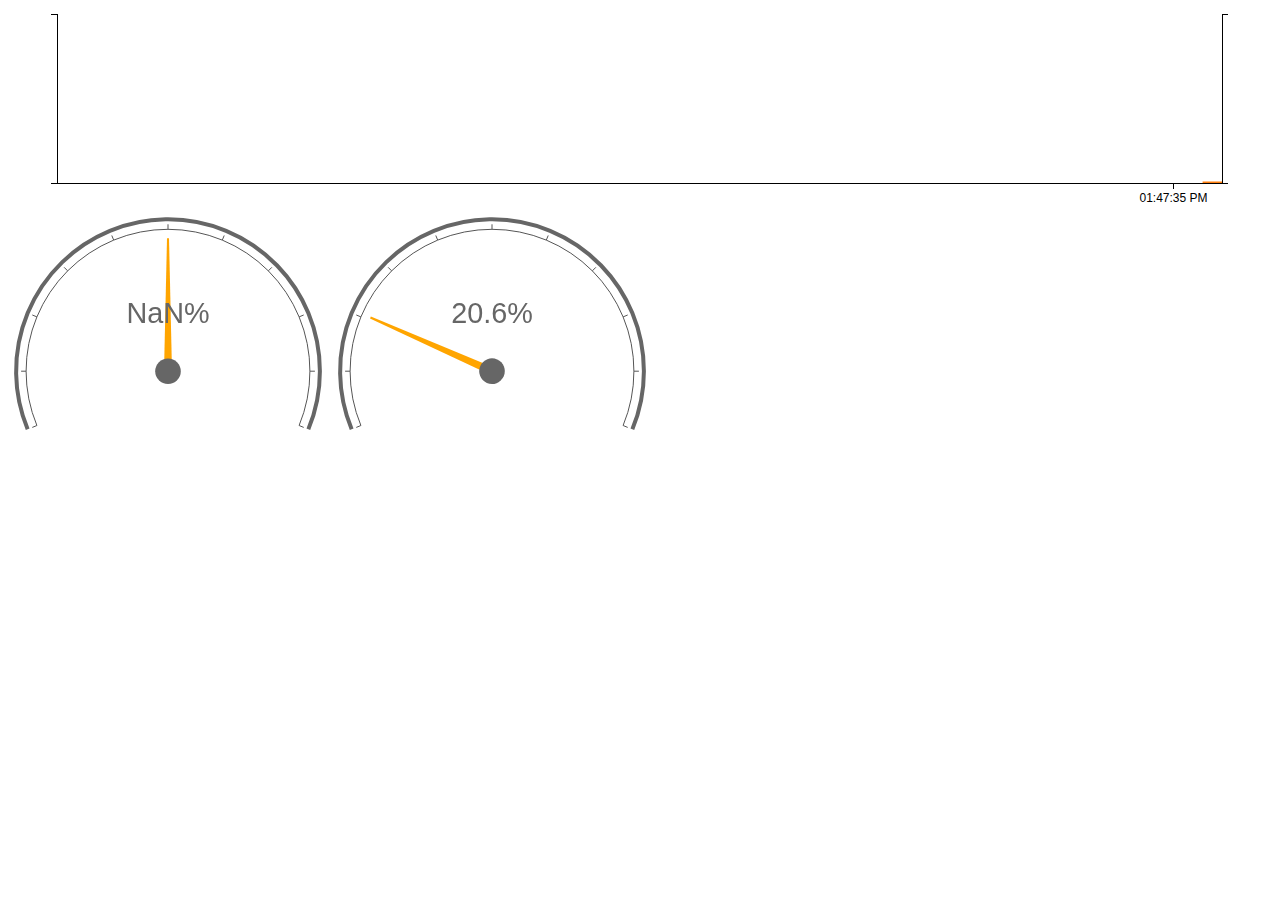
==== commit f804f770: "update" ====
--- a/graphsample.html
+++ b/graphsample.html
@@ -21,8 +21,8 @@
             <!-- line graph  -->
             idx = ((new Date()).getTime()/1000)|0;
             var data = [
-              { label: 'Layer 1', values: [ {time: idx, y: 3}/*,{time: idx+1, y: 2}*/] },
-              { label: 'Layer 2', values: [ {time: idx, y: 1}/*{time: idx+1, y: 3}*/] }
+              { label: 'Layer 1', values: [ {time: idx, y: 0}] },
+              { label: 'Layer 2', values: [ {time: idx, y: 0}] }
             ];
             
             var areaChartInstance = $('#area').epoch({
@@ -30,6 +30,26 @@
                 data: data,
                 axes: ['left', 'right', 'bottom']
             });
+
+            var player1 = 0;
+            var player2 = 0;
+            function updateData() {
+              var request=new XMLHttpRequest();
+              request.open("GET", './input', false);
+              request.send("");
+              player1 = request.response;
+              var data = request.response.split(',');
+              if (data && data.length == 2) {
+                player1 = data[0];
+                player2 = data[1];
+                console.dir("p1:" + player1);
+                console.dir("p2:" + player2);
+              }
+              setTimeout(function() {
+                  updateData();
+              },500);
+            }
+            updateData();
             
             var idx = 3;
             var nextData;
@@ -38,7 +58,7 @@
                 idx = ((new Date()).getTime()/1000)|0;
                 //console.log("idx",idx);
                 nextData = [
-                   {time: idx, y: Math.random()*10},{time: idx, y: Math.random()*10}
+                   {time: idx, y: player1},{time: idx, y: player2}
                 ];
                 //console.dir(nextData[0]);
                 areaChartInstance.push(nextData);    
@@ -55,10 +75,8 @@
               value: 0.5
             });
         
-            var nextValue;
             function addValue() {
-                nextValue = Math.random();
-                gaugeChartInstance.push(nextValue);    
+                gaugeChartInstance.push(player1);
                 setTimeout(function() {
                     addValue();
                 }, 500);
@@ -71,10 +89,9 @@
               value: 0.5
             });
         
-            var nextValue2;
             function addValue2() {
-                nextValue2 = Math.random();
-                gaugeChartInstance2.push(nextValue2);    
+                gaugeChartInstance2.push(player2); 
+                //gaugeChartInstance2.push(Math.random()); 
                 setTimeout(function() {
                     addValue2();
                 }, 500);
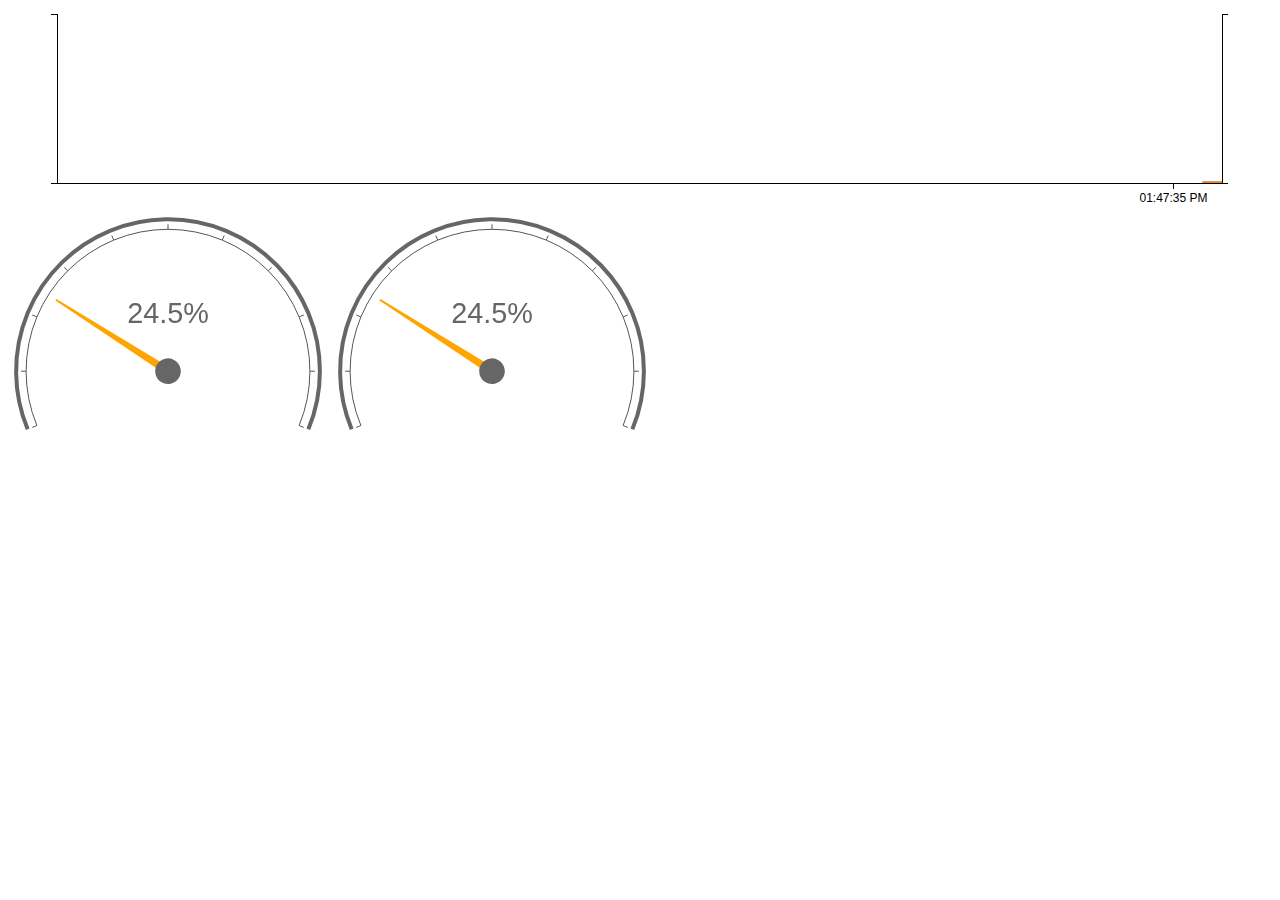
==== commit a9abab08: "update" ====
--- a/graphsample.html
+++ b/graphsample.html
@@ -31,23 +31,24 @@
                 axes: ['left', 'right', 'bottom']
             });
 
+            var updateRate = 100;
+
             var player1 = 0;
             var player2 = 0;
             function updateData() {
               var request=new XMLHttpRequest();
               request.open("GET", './input', false);
               request.send("");
-              player1 = request.response;
               var data = request.response.split(',');
-              if (data && data.length == 2) {
+              if (data && data.length >= 2) {
                 player1 = data[0];
                 player2 = data[1];
-                console.dir("p1:" + player1);
-                console.dir("p2:" + player2);
+//                console.dir("p1:" + player1);
+//                console.dir("p2:" + player2);
               }
               setTimeout(function() {
                   updateData();
-              },500);
+              },updateRate);
             }
             updateData();
             
@@ -65,7 +66,7 @@
             
                 setTimeout(function() {
                     addData();
-                },500);
+                },updateRate);
             }
             addData();
 
@@ -74,12 +75,11 @@
               type: 'time.gauge',
               value: 0.5
             });
-        
             function addValue() {
                 gaugeChartInstance.push(player1);
                 setTimeout(function() {
                     addValue();
-                }, 500);
+                }, updateRate);
             }
             addValue();
 
@@ -88,13 +88,11 @@
               type: 'time.gauge',
               value: 0.5
             });
-        
             function addValue2() {
                 gaugeChartInstance2.push(player2); 
-                //gaugeChartInstance2.push(Math.random()); 
                 setTimeout(function() {
                     addValue2();
-                }, 500);
+                }, updateRate);
             }
             addValue2();
         </script>
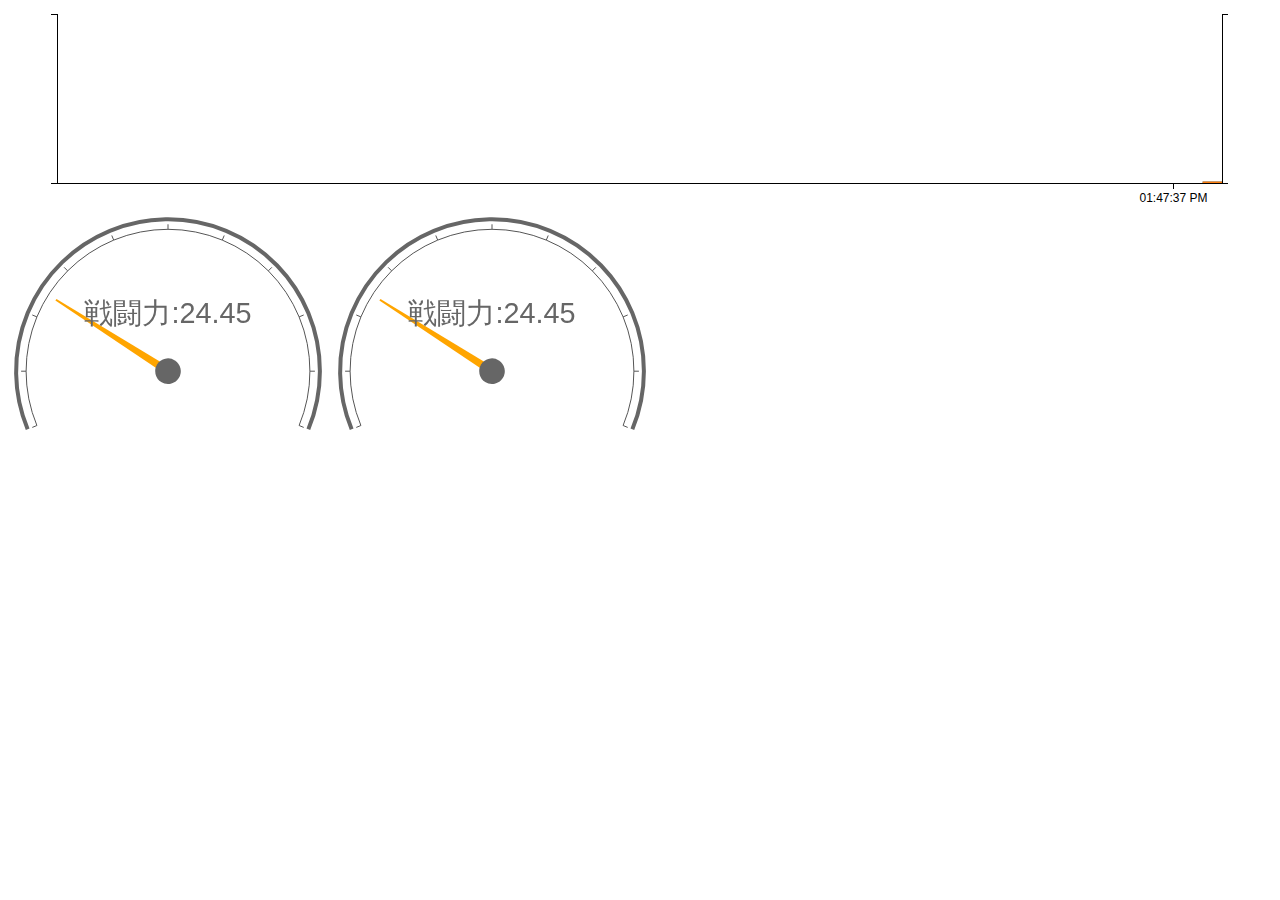
==== commit 8062b667: "メータの表示変更" ====
--- a/graphsample.html
+++ b/graphsample.html
@@ -1,5 +1,6 @@
 <html>
     <head>
+        <meta http-equiv="Content-Type" content="text/html; charset=utf-8">
         <script src="https://ajax.googleapis.com/ajax/libs/jquery/1.11.1/jquery.min.js"></script>
         <script src="js/d3.min.js"></script>
         <script src="js/epoch.min.js"></script>
@@ -18,19 +19,6 @@
         </div>
 
         <script>
-            <!-- line graph  -->
-            idx = ((new Date()).getTime()/1000)|0;
-            var data = [
-              { label: 'Layer 1', values: [ {time: idx, y: 0}] },
-              { label: 'Layer 2', values: [ {time: idx, y: 0}] }
-            ];
-            
-            var areaChartInstance = $('#area').epoch({
-                type: 'time.line',
-                data: data,
-                axes: ['left', 'right', 'bottom']
-            });
-
             var updateRate = 100;
 
             var player1 = 0;
@@ -52,6 +40,19 @@
             }
             updateData();
             
+            <!-- line graph  -->
+            idx = ((new Date()).getTime()/1000)|0;
+            var data = [
+              { label: 'Layer 1', values: [ {time: idx, y: 0}] },
+              { label: 'Layer 2', values: [ {time: idx, y: 0}] }
+            ];
+            
+            var areaChartInstance = $('#area').epoch({
+                type: 'time.line',
+                data: data,
+                axes: ['left', 'right', 'bottom']
+            });
+
             var idx = 3;
             var nextData;
             
@@ -66,14 +67,15 @@
             
                 setTimeout(function() {
                     addData();
-                },updateRate);
+                },updateRate/10);
             }
             addData();
 
             <!-- left hand side gauge  -->
             gaugeChartInstance = $('#gaugeChart').epoch({
               type: 'time.gauge',
-              value: 0.5
+              value: 0.5,
+              format: function(v) { return '戦闘力:' + (v*100).toFixed(2); }
             });
             function addValue() {
                 gaugeChartInstance.push(player1);
@@ -86,7 +88,8 @@
             <!-- right hand side gauge  -->
             gaugeChartInstance2 = $('#gaugeChart2').epoch({
               type: 'time.gauge',
-              value: 0.5
+              value: 0.5,
+              format: function(v) { return '戦闘力:' + (v*100).toFixed(2); }
             });
             function addValue2() {
                 gaugeChartInstance2.push(player2); 
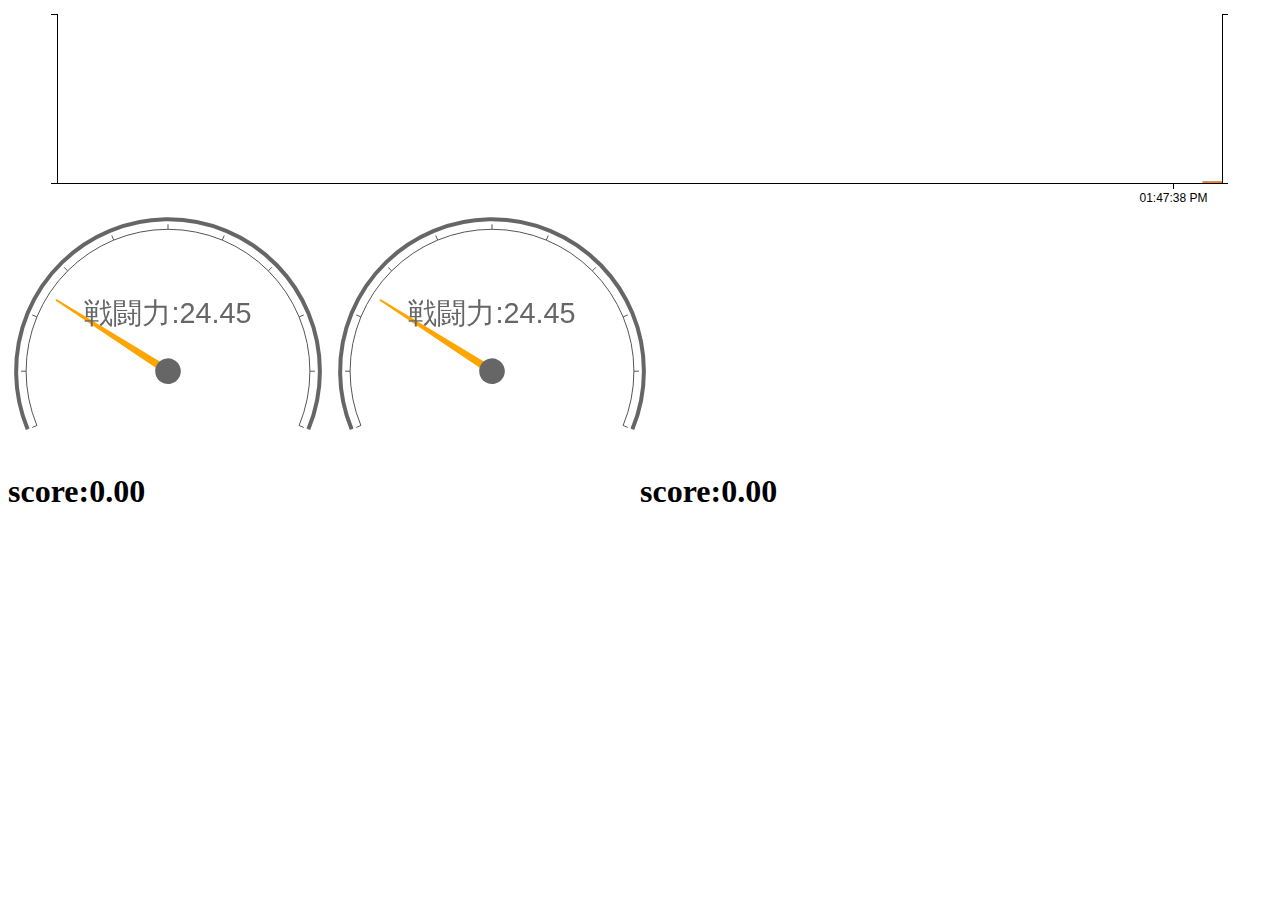
==== commit 9b9e6fc4: "update" ====
--- a/graphsample.html
+++ b/graphsample.html
@@ -9,6 +9,14 @@
             .gauges .epoch {
                 display: inline-block;
             }
+            #message1 {
+                float: left;
+                width: 50%;
+            }
+            #message2 {
+                float: right;
+                width: 50%;
+            }
         </style>
     </head>
     <body>
@@ -17,8 +25,15 @@
             <div id="gaugeChart"  class="epoch gauge-large" style="position: relative;"></div>
             <div id="gaugeChart2" class="epoch gauge-large" style="position: relative;"></div>
         </div>
+        <div id="message">
+            <h1 id="message1" style="position: relative;"></h1>
+            <h1 id="message2" style="position: relative;"></h1>
+        </div>
 
         <script>
+            var score1 = 0;
+            var score2 = 0;
+
             var updateRate = 100;
 
             var player1 = 0;
@@ -30,7 +45,9 @@
               var data = request.response.split(',');
               if (data && data.length >= 2) {
                 player1 = data[0];
+                score1 += parseFloat(player1) * 10;
                 player2 = data[1];
+                score2 += parseFloat(player2) * 10;
 //                console.dir("p1:" + player1);
 //                console.dir("p2:" + player2);
               }
@@ -71,14 +88,23 @@
             }
             addData();
 
+            var toppa = 0.3;
+
             <!-- left hand side gauge  -->
+            value1 = 0;
             gaugeChartInstance = $('#gaugeChart').epoch({
               type: 'time.gauge',
               value: 0.5,
-              format: function(v) { return '戦闘力:' + (v*100).toFixed(2); }
+              format: function(v) { value1=v; return '戦闘力:' + (v*100).toFixed(2); }
             });
             function addValue() {
                 gaugeChartInstance.push(player1);
+                var message1 = document.getElementById('message1');
+                if (value1 > toppa) {
+                  //message1.textContent = "100突破！";
+                } else {
+                  message1.textContent = "score:" + score1.toFixed(2);
+                }
                 setTimeout(function() {
                     addValue();
                 }, updateRate);
@@ -86,13 +112,20 @@
             addValue();
 
             <!-- right hand side gauge  -->
+            value2 = 0;
             gaugeChartInstance2 = $('#gaugeChart2').epoch({
               type: 'time.gauge',
               value: 0.5,
-              format: function(v) { return '戦闘力:' + (v*100).toFixed(2); }
+              format: function(v) { value2=v; return '戦闘力:' + (v*100).toFixed(2); }
             });
             function addValue2() {
                 gaugeChartInstance2.push(player2); 
+                var message2 = document.getElementById('message2');
+                if (value2 > toppa) {
+                  //message2.textContent = "100突破！";
+                } else {
+                  message2.textContent = "score:" + score2.toFixed(2);
+                }
                 setTimeout(function() {
                     addValue2();
                 }, updateRate);
